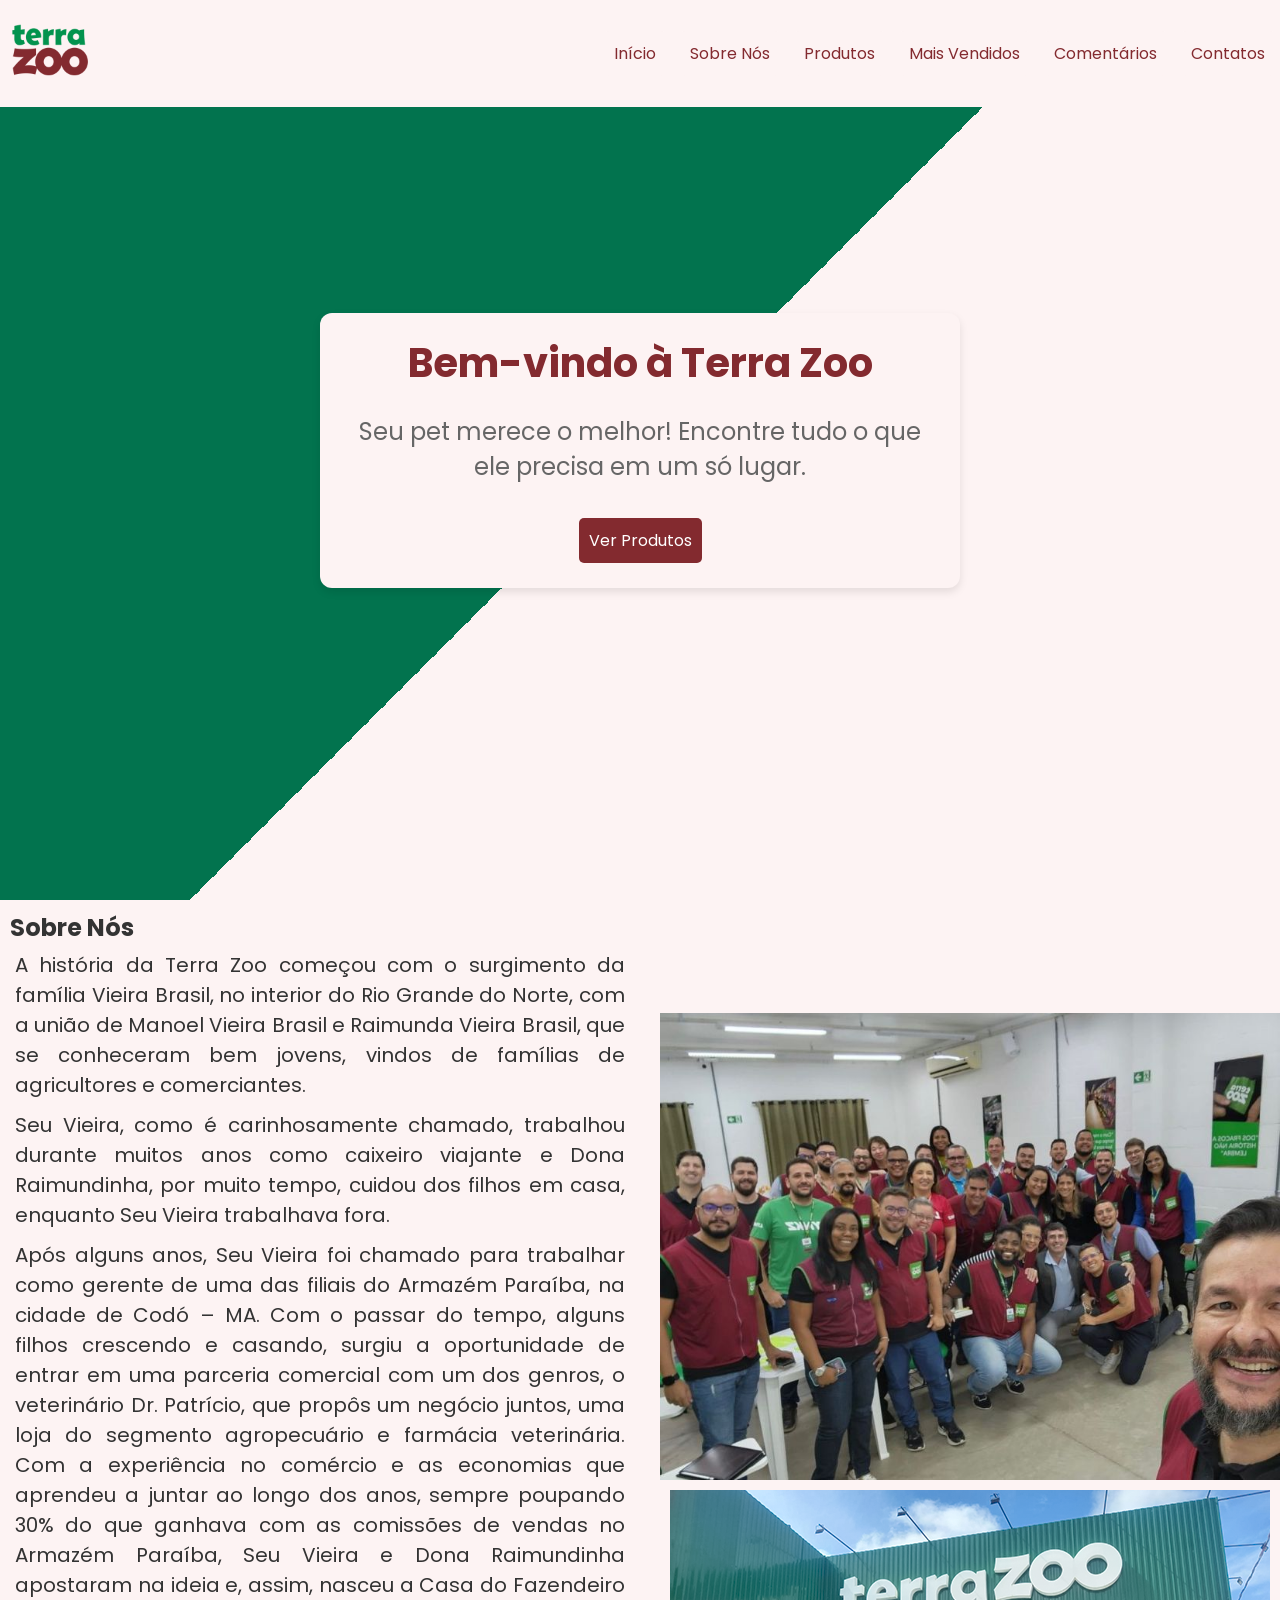
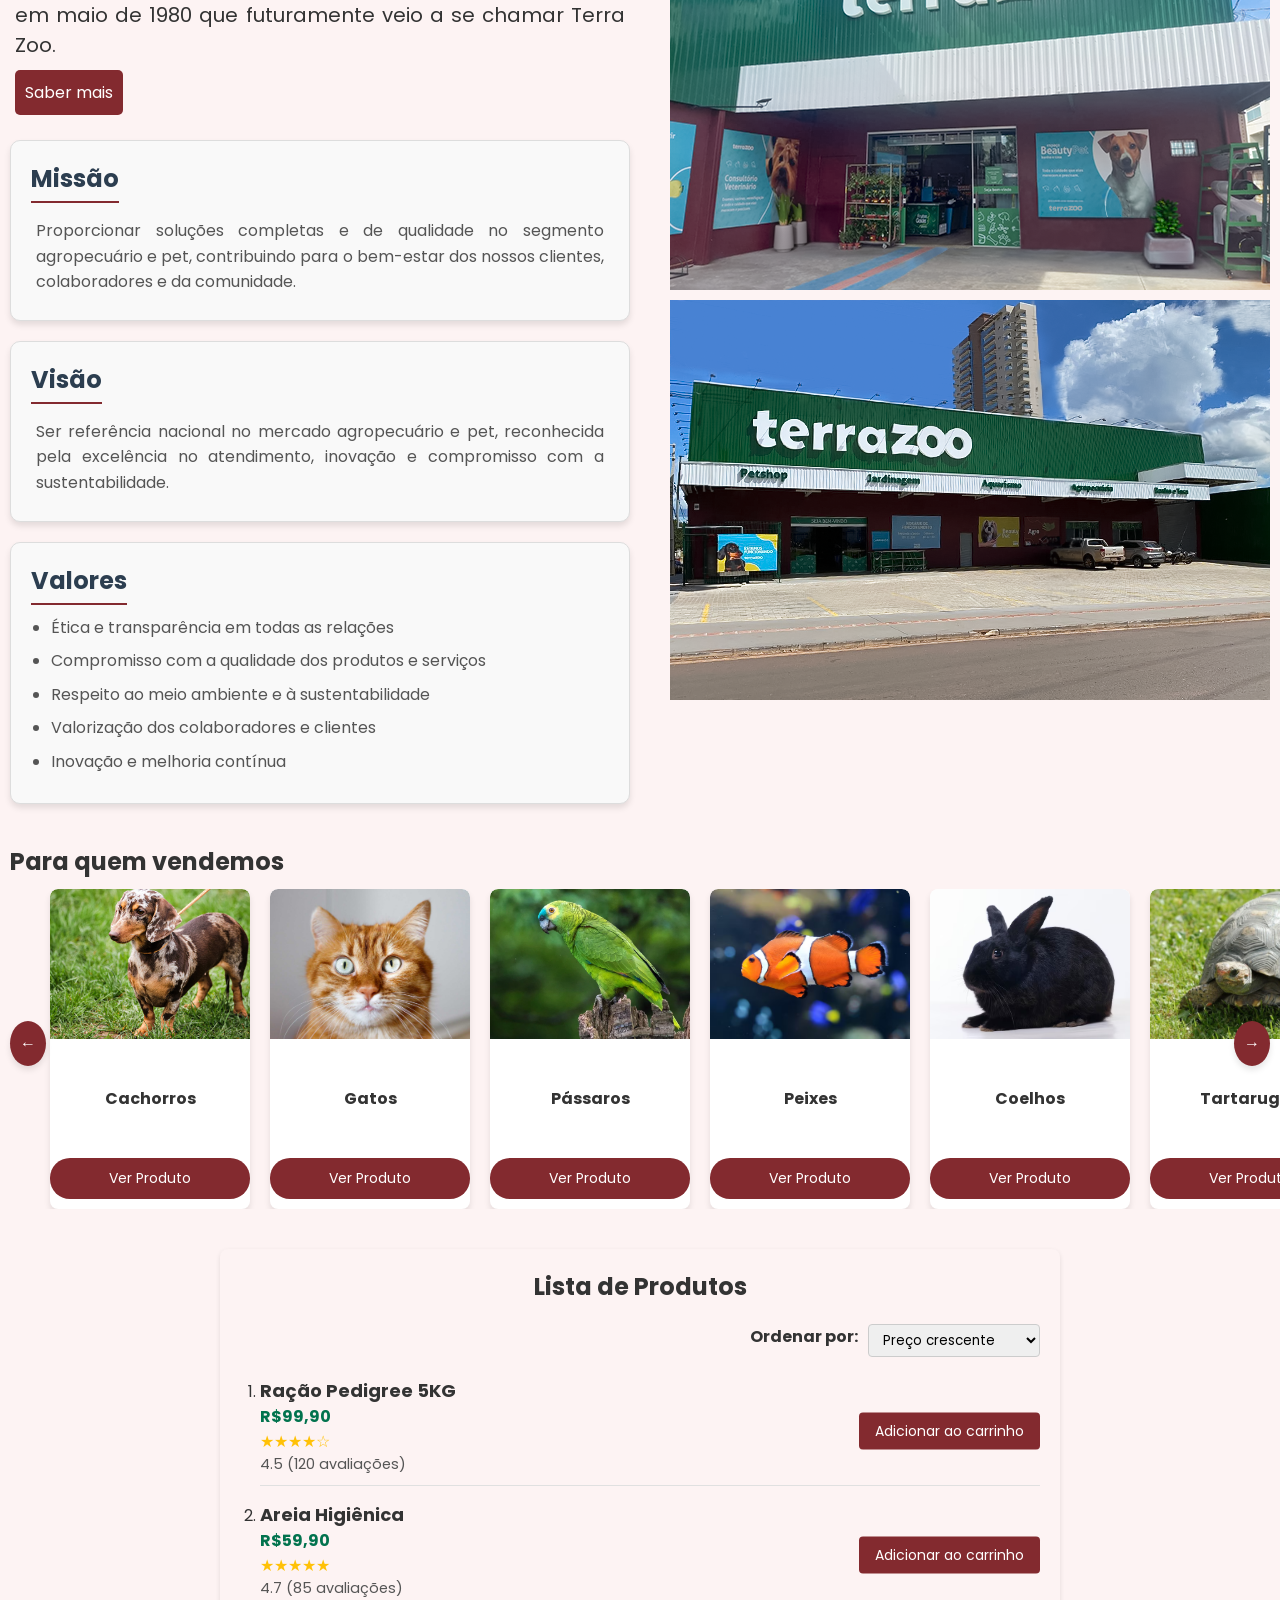
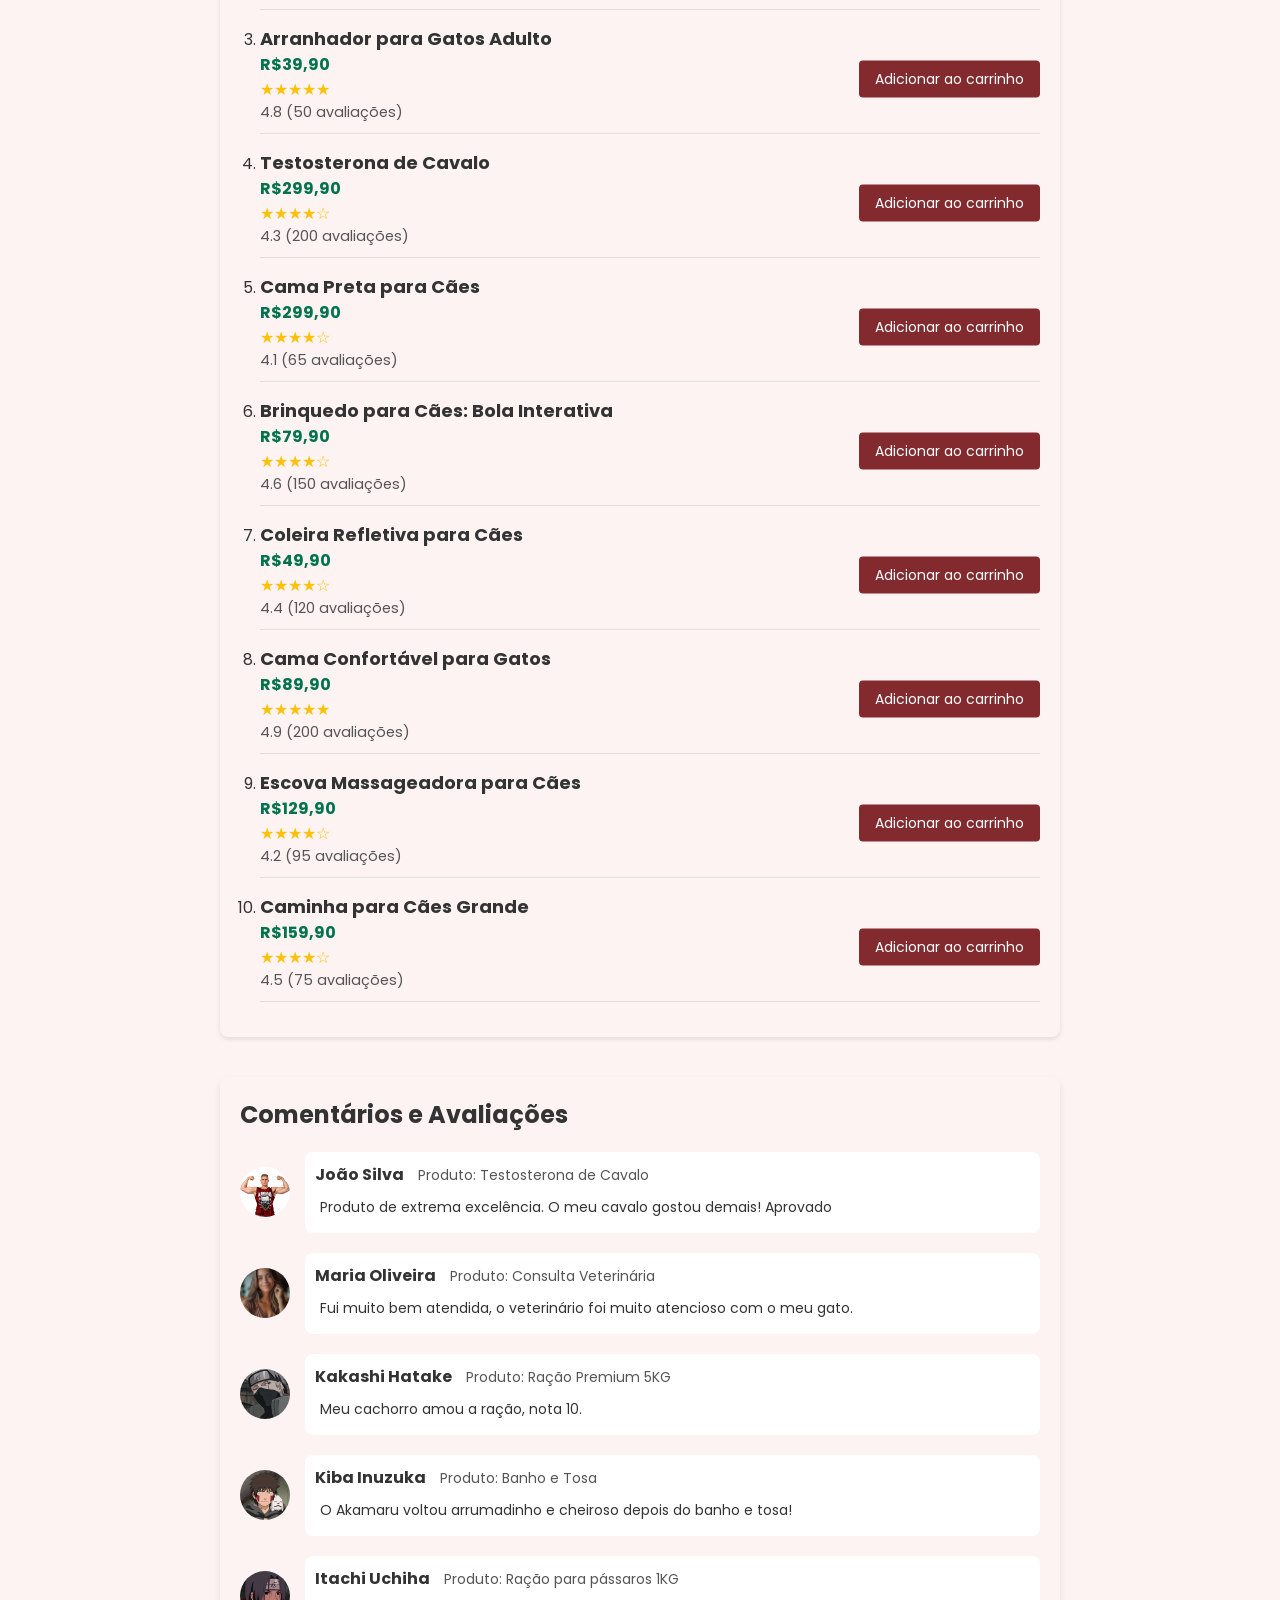
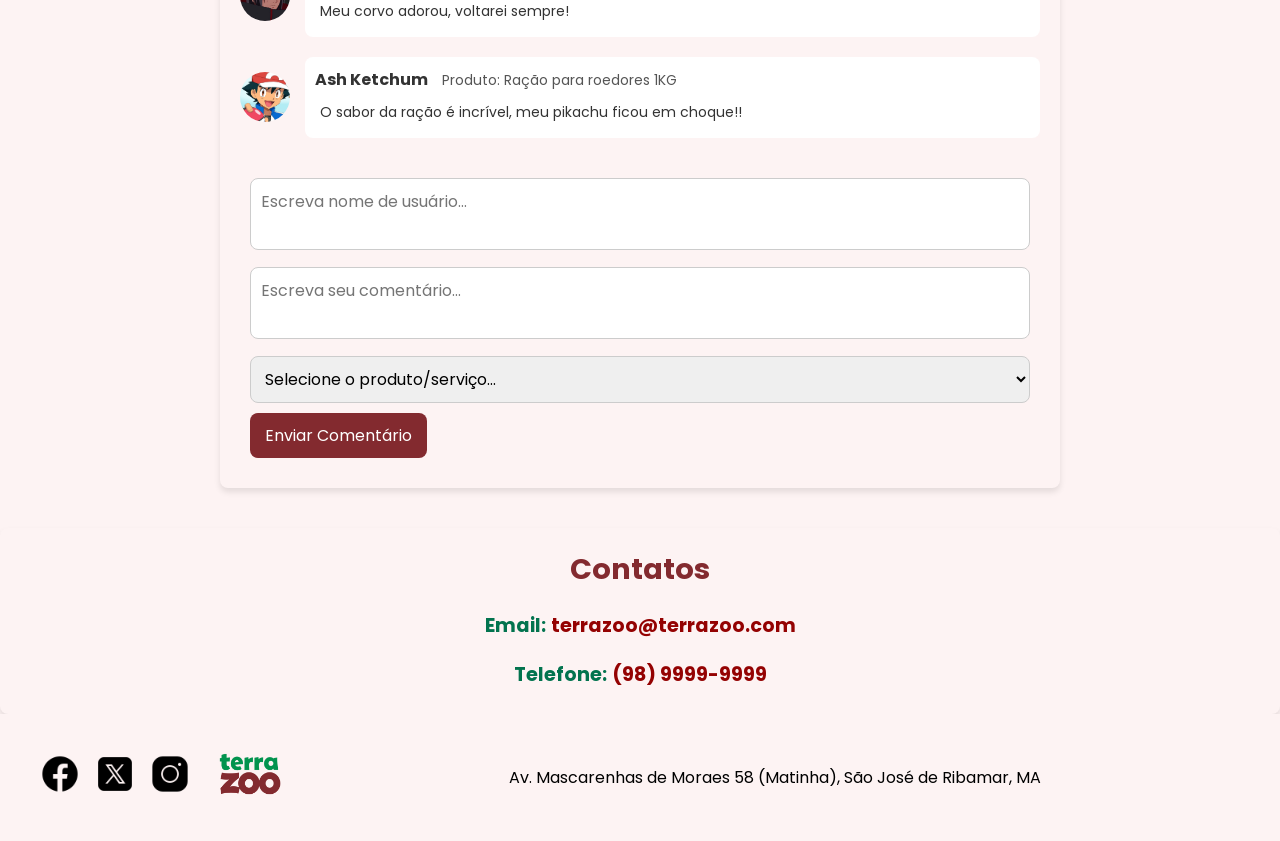
==== src/index.html @ da333943 "refact: requisito obrigatõrio - adicionando mais produtos a lista de produtos" ====
<!DOCTYPE html>
<html lang="pt-BR">
<head>
    <meta charset="UTF-8">
    <meta name="viewport" content="width=device-width, initial-scale=1.0">
    <title>Terra Zoo</title>
    <link href="https://fonts.googleapis.com/css2?family=Poppins:wght@400;600&display=swap" rel="stylesheet">
    <link rel="stylesheet" href="../assets/style.css">
</head>
<body>
    <header class="header">
        <div>
            <img src="../assets/logo.png" alt="Logomarca empresa - Terra Zoo">
        </div>
        <div>
            <nav>
                <button onclick="scrollToElement('presentation-section')" class="btn-header">Início</button>
                <button onclick="scrollToElement('sobre-section')" class="btn-header">Sobre Nós</button>
                <button onclick="scrollToElement('catalog-section')" class="btn-header">Produtos</button>
                <button onclick="scrollToElement('product-section')" class="btn-header">Mais Vendidos</button>
                <button onclick="scrollToElement('comments-section')" class="btn-header">Comentários</button>
                <button onclick="scrollToElement('contact-section')" class="btn-header">Contatos</button>
            </nav>
        </div>
    </header>
    <main>
        <section id="presentation-section" class="presentation-section">
            <div class="content">
                <h1>Bem-vindo à Terra Zoo</h1>
                <p>Seu pet merece o melhor! Encontre tudo o que ele precisa em um só lugar.</p>
                <button class="btn-padrao" onclick="scrollToElement('catalog-section')">Ver Produtos</button>
            </div>
        </section>
        <section id="sobre-section" class="sobre-nos">
          <div class="text-sobre-nos">
              <h2>Sobre Nós</h2>
              <p>
                  A história da Terra Zoo começou com o surgimento da família Vieira Brasil, no interior do Rio Grande do Norte, com a união de Manoel Vieira Brasil 
                  e Raimunda Vieira Brasil, que se conheceram bem jovens, vindos de famílias de agricultores e comerciantes.
              </p>
              <p>
                  Seu Vieira, como é carinhosamente chamado, trabalhou durante muitos anos como caixeiro viajante e Dona Raimundinha, por muito tempo, cuidou dos filhos em casa,
                  enquanto Seu Vieira trabalhava fora.
              </p>
              <p>
                  Após alguns anos, Seu Vieira foi chamado para trabalhar como gerente de uma das filiais do Armazém Paraíba, na cidade de Codó – MA. Com o passar do tempo, alguns
                  filhos crescendo e casando, surgiu a oportunidade de entrar em uma parceria comercial com um dos genros, o veterinário Dr. Patrício, que propôs um negócio juntos,
                  uma loja do segmento agropecuário e farmácia veterinária. Com a experiência no comércio e as economias que aprendeu a juntar ao longo dos anos, sempre poupando 30%
                  do que ganhava com as comissões de vendas no Armazém Paraíba, Seu Vieira e Dona Raimundinha apostaram na ideia e, assim, nasceu a Casa do
                  Fazendeiro em maio de 1980 que futuramente veio a se chamar Terra Zoo.
              </p>
              <a href="https://terrazoo.com.br/nossa-historia/" target="_blank">
                  <button class="btn-padrao">
                      Saber mais
                  </button>
              </a>
              <div class="missao-visao-valores">
                  <div class="box">
                      <h3>Missão</h3>
                      <p>
                          Proporcionar soluções completas e de qualidade no segmento agropecuário e pet, contribuindo para o bem-estar dos nossos clientes, colaboradores e da comunidade.
                      </p>
                  </div>
                  <div class="box">
                      <h3>Visão</h3>
                      <p>
                          Ser referência nacional no mercado agropecuário e pet, reconhecida pela excelência no atendimento, inovação e compromisso com a sustentabilidade.
                      </p>
                  </div>
                  <div class="box">
                      <h3>Valores</h3>
                      <ul>
                          <li>Ética e transparência em todas as relações</li>
                          <li>Compromisso com a qualidade dos produtos e serviços</li>
                          <li>Respeito ao meio ambiente e à sustentabilidade</li>
                          <li>Valorização dos colaboradores e clientes</li>
                          <li>Inovação e melhoria contínua</li>
                      </ul>
                  </div>
              </div>
          </div>
          <div class="sobre-nos-img">
              <img src="../assets/equipe.jpg" alt="Equipe de funcionários Terra Zoo">
              <img src="../assets/TerraZoo_Loja.png" alt="Loja Terra Zoo Vinhais">
              <img src="../assets/TerraZoo_Loja2.png" alt="Loja Terra Zoo São Francisco">
          </div>
      </section>
      
        
        <section id="catalog-section">
            <div class="catalog-container">
                <h2 class="text-produtos">Para quem vendemos</h2>
                <div class="catalog" id="catalog">
                  <div class="product">
                    <img src="../assets/Foto_Cachorro.jpg" alt="Cachorros">
                    <p class="product-name">Cachorros</p>
                    <button class="view-product-btn">Ver Produto</button>
                  </div>
                  <div class="product">
                    <img src="../assets/Foto_Gato.png" alt="Gatos">
                    <p class="product-name">Gatos</p>
                    <button class="view-product-btn">Ver Produto</button>
                  </div>
                  <div class="product">
                    <img src="../assets/Foto_Passaro.webp"alt="Pássaros">
                    <p class="product-name">Pássaros</p>
                    <button class="view-product-btn">Ver Produto</button>
                  </div>
                  <div class="product">
                    <img src="../assets/Foto_Peixe.avif" alt="Peixes">
                    <p class="product-name">Peixes</p>
                    <button class="view-product-btn">Ver Produto</button>
                  </div>
                  <div class="product">
                    <img src="../assets/Foto_Coelho.avif" alt="Coelhos">
                    <p class="product-name">Coelhos</p>
                    <button class="view-product-btn">Ver Produto</button>
                  </div>
                  <div class="product">
                    <img src="../assets/Foto_Tartaruga.jpg" alt="Tartarugas">
                    <p class="product-name">Tartarugas</p>
                    <button class="view-product-btn">Ver Produto</button>
                  </div>
                  <div class="product">
                    <img src="../assets/Foto_Cavalo.jpg" alt="Equinos">
                    <p class="product-name">Equinos</p>
                    <button class="view-product-btn">Ver Produto</button>
                  </div>
                  <div class="product">
                    <img src="../assets/Foto_Hamster.jpg" alt="Roedores">
                    <p class="product-name">Roedores</p>
                    <button class="view-product-btn">Ver Produto</button>
                  </div>
                  <div class="product">
                    <img src="../assets/Foto_Gado.jpg" alt="Bovinos">
                    <p class="product-name">Bovinos</p>
                    <button class="view-product-btn">Ver Produto</button>
                  </div>
                  <div class="product">
                    <img src="../assets/Foto_Ovinos.jpg" alt="Ovinos">
                    <p class="product-name">Ovinos</p>
                    <button class="view-product-btn">Ver Produto</button>
                  </div>
                </div>
                <div class="navigation">
                  <button class="nav-button nav-left" id="prev">&#8592;</button>
                  <button class="nav-button nav-right" id="next">&#8594;</button>
                </div>
              </div>
        </section>

        <section id="product-section">
          <div class="product-list">
            <h1>Lista de Produtos</h1>
            
            <div class="sort-container">
              <label for="sort-options">Ordenar por:</label>
              <select id="sort-options">
                <option value="mais-caros">Preço crescente</option>
                <option value="mais-baratos">Preço decrescente</option>
                <option value="melhor-avaliados">Melhor avaliados</option>
              </select>
            </div>
      
            <ol id="product-list">
              <li class="product-item" data-price="99.00" data-rating="4.5">
                <div class="product-info">
                  <div class="product-title">Ração Pedigree 5KG</div>
                  <div class="product-price">R$99,90</div>
                  <div class="stars">★★★★☆</div>
                  <div class="rating">4.5 (120 avaliações)</div>
                </div>
                <button class="add-to-cart">Adicionar ao carrinho</button>
              </li>
              
              <li class="product-item" data-price="59.00" data-rating="4.7">
                <div class="product-info">
                  <div class="product-title">Areia Higiênica</div>
                  <div class="product-price">R$59,90</div>
                  <div class="stars">★★★★★</div>
                  <div class="rating">4.7 (85 avaliações)</div>
                </div>
                <button class="add-to-cart">Adicionar ao carrinho</button>
              </li>
              
              <li class="product-item" data-price="39.00" data-rating="4.8">
                <div class="product-info">
                  <div class="product-title">Arranhador para Gatos Adulto</div>
                  <div class="product-price">R$39,90</div>
                  <div class="stars">★★★★★</div>
                  <div class="rating">4.8 (50 avaliações)</div>
                </div>
                <button class="add-to-cart">Adicionar ao carrinho</button>
              </li>
              
              <li class="product-item" data-price="299.90" data-rating="4.3">
                <div class="product-info">
                  <div class="product-title">Testosterona de Cavalo</div>
                  <div class="product-price">R$299,90</div>
                  <div class="stars">★★★★☆</div>
                  <div class="rating">4.3 (200 avaliações)</div>
                </div>
                <button class="add-to-cart">Adicionar ao carrinho</button>
              </li>
              
              <li class="product-item" data-price="299.90" data-rating="4.1">
                <div class="product-info">
                  <div class="product-title">Cama Preta para Cães</div>
                  <div class="product-price">R$299,90</div>
                  <div class="stars">★★★★☆</div>
                  <div class="rating">4.1 (65 avaliações)</div>
                </div>
                <button class="add-to-cart">Adicionar ao carrinho</button>
              </li>
              
              <li class="product-item" data-price="79.90" data-rating="4.6">
                <div class="product-info">
                  <div class="product-title">Brinquedo para Cães: Bola Interativa</div>
                  <div class="product-price">R$79,90</div>
                  <div class="stars">★★★★☆</div>
                  <div class="rating">4.6 (150 avaliações)</div>
                </div>
                <button class="add-to-cart">Adicionar ao carrinho</button>
              </li>
              
              <li class="product-item" data-price="49.90" data-rating="4.4">
                <div class="product-info">
                  <div class="product-title">Coleira Refletiva para Cães</div>
                  <div class="product-price">R$49,90</div>
                  <div class="stars">★★★★☆</div>
                  <div class="rating">4.4 (120 avaliações)</div>
                </div>
                <button class="add-to-cart">Adicionar ao carrinho</button>
              </li>
              
              <li class="product-item" data-price="89.90" data-rating="4.9">
                <div class="product-info">
                  <div class="product-title">Cama Confortável para Gatos</div>
                  <div class="product-price">R$89,90</div>
                  <div class="stars">★★★★★</div>
                  <div class="rating">4.9 (200 avaliações)</div>
                </div>
                <button class="add-to-cart">Adicionar ao carrinho</button>
              </li>
              
              <li class="product-item" data-price="129.90" data-rating="4.2">
                <div class="product-info">
                  <div class="product-title">Escova Massageadora para Cães</div>
                  <div class="product-price">R$129,90</div>
                  <div class="stars">★★★★☆</div>
                  <div class="rating">4.2 (95 avaliações)</div>
                </div>
                <button class="add-to-cart">Adicionar ao carrinho</button>
              </li>
              
              <li class="product-item" data-price="159.90" data-rating="4.5">
                <div class="product-info">
                  <div class="product-title">Caminha para Cães Grande</div>
                  <div class="product-price">R$159,90</div>
                  <div class="stars">★★★★☆</div>
                  <div class="rating">4.5 (75 avaliações)</div>
                </div>
                <button class="add-to-cart">Adicionar ao carrinho</button>
              </li>              
            </ol>
          </div>
        </section>

        <section id="comments-section" class="comments-section">
            <h2>Comentários e Avaliações</h2>
        
            <!-- Comentários Existentes -->
            <div id="comments-container">
              <div class="comment">
                <img src="../assets/Foto_Maromba.webp" alt="Usuário">
                <div class="comment-details">
                  <h4>João Silva</h4>
                  <span>Produto: Testosterona de Cavalo</span>
                  <p>Produto de extrema excelência. O meu cavalo gostou demais! Aprovado</p>
                </div>
              </div>
        
              <div class="comment">
                <img src="../assets/Foto_Mulher.avif" alt="Usuário">
                <div class="comment-details">
                  <h4>Maria Oliveira</h4>
                  <span>Produto: Consulta Veterinária</span>
                  <p>Fui muito bem atendida, o veterinário foi muito atencioso com o meu gato.</p>
                </div>
              </div>

              <div class="comment">
                <img src="../assets/Foto_Kakashi.jpg" alt="Usuário">
                <div class="comment-details">
                  <h4>Kakashi Hatake</h4>
                  <span>Produto: Ração Premium 5KG</span>
                  <p>Meu cachorro amou a ração, nota 10.</p>
                </div>
              </div>

              <div class="comment">
                <img src="../assets/Foto_Kiba.jpg" alt="Usuário">
                <div class="comment-details">
                  <h4>Kiba Inuzuka</h4>
                  <span>Produto: Banho e Tosa</span>
                  <p>O Akamaru voltou arrumadinho e cheiroso depois do banho e tosa!</p>
                </div>
              </div>

              <div class="comment">
                <img src="../assets/Foto_Itachi.jpg" alt="Usuário">
                <div class="comment-details">
                  <h4>Itachi Uchiha</h4>
                  <span>Produto: Ração para pássaros 1KG</span>
                  <p>Meu corvo adorou, voltarei sempre!</p>
                </div>
              </div>

              <div class="comment">
                <img src="../assets/Foto_Ash.jpg" alt="Usuário">
                <div class="comment-details">
                  <h4>Ash Ketchum</h4>
                  <span>Produto: Ração para roedores 1KG</span>
                  <p>O sabor da ração é incrível, meu pikachu ficou em choque!!</p>
                </div>
              </div>
            </div>
        
            <!-- Formulário para Novo Comentário -->
            <form class="comment-form" id="comment-form">
              <textarea id="comment-name" placeholder="Escreva nome de usuário..." required></textarea>
              <textarea id="comment-text" placeholder="Escreva seu comentário..." required></textarea>
              <select id="product-select" required>
                <option value="" disabled selected>Selecione o produto/serviço...</option>
                <option value="Banho e Tosa">Banho e Tosa</option>
                <option value="Consulta Veterinária">Consulta Veterinária</option>
                <option value="Vacinação">Vacinação</option>
                <option value="Testosterona"> Testosterona</option>
                <option value="Ração">Ração Pedigree</option>
              </select>
              <button type="submit">Enviar Comentário</button>
            </form>
          </section>

          <section id="contact-section" class="contact-section">
            <h2>Contatos</h2>
            <div class="contact-details">
              <p><strong>Email:</strong> <a href="mailto:terrazoo@terrazoo.com">terrazoo@terrazoo.com</a></p>
              <p><strong>Telefone:</strong> <a href="tel:+5509899999999">(98) 9999-9999</a></p>
            </div>
          </section>
          
        <footer>
            <div class="footer-content">
                <div class="social-icons">
                    <a href="https://facebook.com" target="_blank" aria-label="Facebook">
                        <img src="../assets/logo_facebook.png" alt="Facebook">
                    </a>
                    <a href="https://twitter.com" target="_blank" aria-label="Twitter">
                        <img src="../assets/logo_x.png" alt="Twitter">
                    </a>
                    <a href="https://instagram.com" target="_blank" aria-label="Instagram">
                        <img src="../assets/logo_Insta.png" alt="Instagram">
                    </a>
                </div>
        
                <div class="footer-logo">
                    <img src="../assets/logo.png" alt="Terra Zoo Logo">
                </div>
        
                <address class="footer-address">
                    Av. Mascarenhas de Moraes 58 (Matinha), São José de Ribamar, MA
                </address>
            </div>
        </footer>
        <script src="../scripts/script.js"></script>
    </main>

</body>
</html>
---- assets/style.css ----
*{
    padding: 0;
    margin: 0;
    font-family: 'Poppins', sans-serif;
}

:root{
    --primary-color: #832A2F;
    --secondary-color: #02734E;
    --background-color: #FDF3F3;
    --text-color: #FFFFFF;
    --accent-color: #940202;
}

main{
  background-color: var(--background-color);
}

.header{
    display: flex;
    position: fixed;
    width: 100%;
    flex-direction: row;
    text-align: center;
    align-items: center;
    justify-content: space-between;
    background-color: var(--background-color);
    z-index: 1000;
}

header img{
    width: 100px;
    height: auto;
}

.btn-padrao{
    border: none;
    padding: 10px;
    margin: 5px;
    border-radius: 5px;
    font-size: 16px;
    cursor: pointer;
    color: var(--text-color);
    background-color: var(--primary-color);
}

.btn-padrao:hover{
  background-color: var(--secondary-color);
  color: #fff;
  border: none;
  cursor: pointer;
  transition: background-color 0.3s ease;
}

.btn-header {
    border: none;
    padding: 10px;
    margin: 5px;
    border-radius: 5px;
    font-size: 16px;
    cursor: pointer;
    color: var(--primary-color);
    background-color: var(--background-color);
    position: relative; /* Necessário para posicionar o pseudo-elemento */
}

.btn-header:hover::after {
    content: "";
    position: absolute;
    left: 0;
    bottom: 0;
    width: 100%;
    height: 2px;
    background-color: var(--primary-color);
    animation: slideIn 0.3s ease-out;
}

@keyframes slideIn {
    from {
        width: 0;
    }
    to {
        width: 100%;
    }
}


.presentation-section {
    display: flex;
    align-items: center;
    justify-content: center;
    height: 100vh;
    background: linear-gradient(135deg, var(--secondary-color) 50%, var(--background-color) 50%);
    color: #333;
}

.content {
    max-width: 600px;
    text-align: center;
    padding: 20px;
    background-color: var(--background-color);
    border-radius: 12px;
    box-shadow: 0 4px 8px rgba(0, 0, 0, 0.1);
}

.content h1 {
    font-size: 2.5rem;
    margin-bottom: 1rem;
    color: var(--primary-color);
}

.content p {
    font-size: 1.5rem;
    margin-bottom: 1.5rem;
    color: #666;
}

.content a {
    display: inline-block;
    padding: 10px 20px;
    font-size: 1rem;
    text-decoration: none;
    color: #fff;
    background-color: var(--secondary-color);
    border-radius: 8px;
    transition: background-color 0.3s;
}

.sobre-nos{
    display: flex;
    flex-direction: row;
    justify-content: center;
    align-items: center;
    text-align: justify;
    gap: 20px;
    background-color: var(--background-color);

}

.missao-visao-valores {
  display: flex;
  flex-direction: column;
  gap: 20px;
  margin-top: 20px;
}

.missao-visao-valores .box {
  background-color: #f9f9f9;
  border: 1px solid #ddd; 
  border-radius: 10px;      
  padding: 20px;
  box-shadow: 0 4px 6px rgba(0, 0, 0, 0.1);
}

.missao-visao-valores .box h3 {
  color: #2c3e50;
  font-size: 1.5em;
  margin-bottom: 10px;
  border-bottom: 2px solid var(--primary-color);
  display: inline-block;
  padding-bottom: 5px;
}

.missao-visao-valores .box p,
.missao-visao-valores .box ul {
  color: #555;
  font-size: 1em;
  line-height: 1.6;
}

.missao-visao-valores .box ul {
  list-style-type: disc;
  padding-left: 20px;
}

.missao-visao-valores .box ul li {
  margin-bottom: 8px;
}

.missao-visao-valores .box:hover {
  transform: scale(1.02);
  transition: 0.3s ease-in-out;
  border-color: var(--primary-color);
}


.sobre-nos-img {
  display: flex;
  flex-direction: column; 
  align-items: center;    
  justify-content: center;
  gap: 10px;              
  height: auto;           
  width: 50%;             
}

.sobre-nos-img img {
  max-width: 100%; 
  height: auto;    
}


.text-sobre-nos{
    width: 50%;
    padding: 10px;
}

section p{
    font-size: 20px;
    padding: 5px;
}




/* Produtos animais */

  .catalog-container {
    position: relative;
    width: 100%;
    overflow: hidden;
    background-color: var(--background-color);
    padding: 20px 0;
  }
  .text-produtos{
    padding: 10px;
  }
  .catalog {
    display: flex;
    gap: 20px;
    overflow-x: scroll;
    scroll-behavior: smooth;
    padding: 0 50px;
  }
  .catalog::-webkit-scrollbar {
    display: none;
  }
  .product {
    flex: 0 0 200px;
    height: 320px;
    background-color: #fff;
    border-radius: 8px;
    box-shadow: 0 4px 6px rgba(0, 0, 0, 0.1);
    text-align: center;
    display: flex;
    flex-direction: column;
    justify-content: space-between;
    overflow: hidden;
  }
  .product img {
    width: 100%;
    height: 150px;
    object-fit: cover;
    border-radius: 8px 8px 0 0;
  }
  .product-name {
    font-size: 16px;
    font-weight: bold;
    margin: 10px 0;
    text-align: center;
  }
  .view-product-btn {
    background-color: var(--primary-color);
    color: #fff;
    border: none;
    padding: 10px 15px;
    font-size: 14px;
    border-radius: 20px;
    cursor: pointer;
    transition: background-color 0.3s ease;
    margin-bottom: 10px;
  }
  .view-product-btn:hover {
    background-color: var(--secondary-color);
  }
  .navigation {
    position: absolute;
    top: 50%;
    transform: translateY(-50%);
    display: flex;
    justify-content: space-between;
    width: 100%;
  }
  .nav-button {
    background-color: var(--primary-color);
    border: none;
    color: #fff;
    padding: 10px;
    cursor: pointer;
    font-size: 16px;
    border-radius: 50%;
    box-shadow: 0 4px 6px rgba(0, 0, 0, 0.1);
    transition: background-color 0.3s ease;
  }
  .nav-button:hover {
    background-color: var(--secondary-color);
  }
  .nav-left {
    position: absolute;
    left: 10px;
  }
  .nav-right {
    position: absolute;
    right: 10px;
  }


   /*Lista ordenada*/
   body {
    font-family: Arial, sans-serif;
    margin: 0;
    padding: 0;
    background-color: var(--background-color);
    color: #333;
  }
  
  .product-list {
    
    max-width: 800px;
    margin: 20px auto;
    padding: 20px;
    background: var(--background-color);
    box-shadow: 0 2px 5px rgba(0, 0, 0, 0.1);
    border-radius: 8px;
  }
  
  h1 {
    text-align: center;
    margin-bottom: 20px;
  }
  
  ol {
    padding-left: 20px;
  }
  
  .product-item {
    position: relative;
    margin-bottom: 15px;
    border-bottom: 1px solid #e0e0e0;
    padding-bottom: 10px;
  }
  
  .product-info {
    margin-right: 120px;
    max-width: 70%;
  }
  
  .product-title {
    font-size: 18px;
    font-weight: bold;
  }
  .product-price {
    font-weight: bold;
    color: var(--secondary-color);
  }
  
  .stars {
    color: #ffc107;
  }
  
  .rating {
    font-size: 0.9em;
    color: #555;
  }

  .add-to-cart {
    position: absolute;
    top: 50%; 
    right: 0; 
    transform: translateY(-50%); 
    background-color: var(--primary-color);
    color: #fff;
    border: none;
    padding: 8px 16px;
    font-size: 14px;
    border-radius: 4px;
    cursor: pointer;
    transition: background-color 0.3s;
  }
  
  .add-to-cart:hover {
    background-color:var(--secondary-color); /* Cor mais escura ao passar o mouse */
  }
  

  .sort-container {
    display: flex;
    justify-content: flex-end;
    margin-bottom: 20px;
  }
  
  .sort-container label {
    margin-right: 10px;
    font-weight: bold;
  }
  
  select {
    padding: 5px 10px;
    border: 1px solid #ccc;
    border-radius: 4px;
  }
  


/*Comentarios*/

  .comments-section {
    width: 90%;
    max-width: 800px;
    margin: 40px auto;
    padding: 20px;
    border-radius: 8px;
    box-shadow: 0 4px 6px rgba(0, 0, 0, 0.1);
  }

  .comments-section h2 {
    font-size: 24px;
    margin-bottom: 20px;
  }

  .comment {
    display: flex;
    align-items: center;
    margin-bottom: 20px;
  }

  .comment img {
    width: 50px;
    height: 50px;
    border-radius: 50%;
    object-fit: cover; 
    margin-right: 15px;
  }

  .comment-details {
    background-color: white;
    border-radius: 8px;
    padding: 10px;
    flex: 1; 
  }

  .comment-details h4 {
    margin: 0;
    font-size: 16px;
    font-weight: bold;
    display: inline; 
    margin-right: 10px;
  }

  .comment-details span {
    font-size: 14px;
    color: #555;
    margin-right: 5px;
  }

  .comment-details p {
    margin: 5px 0 0;
    font-size: 14px;
    color: #333;
  }

  /* Formulário de Comentário */
  .comment-form {
    margin-top: 30px;
    padding: 10px;
  }

  .comment-form textarea,
  .comment-form select {
    width: 100%; 
    padding: 10px;
    font-size: 16px;
    border-radius: 8px;
    border: 1px solid #ccc;
    margin-bottom: 10px;
    resize: none;
    box-sizing: border-box; 
  }

  .comment-form button {
    background-color: var(--primary-color);
    color: white;
    border: none;
    padding: 10px 15px;
    font-size: 16px;
    border-radius: 8px;
    cursor: pointer;
    transition: background-color 0.3s ease;
  }

  .comment-form button:hover {
    background-color: var(--secondary-color);
  }
  .contact-section {
    background-color: var(--background-color);
    padding: 20px;
    border-radius: 8px;
    box-shadow: 0 4px 6px rgba(0, 0, 0, 0.1);
}

.contact-section h2 {
    color: var(--primary-color);
    font-size: 1.8rem;
    margin-bottom: 15px;
    text-align: center;
}

.contact-details {
    display: flex;
    flex-direction: column;
    gap: 10px;
    align-items: center;
}

.contact-details p {
    margin: 0;
    font-size: 1.2rem;
    color: var(--secondary-color);
}

.contact-details a {
    color: var(--accent-color);
    text-decoration: none;
    font-weight: bold;
    transition: color 0.3s ease;
}

.contact-details a:hover {
    color: var(--primary-color);
    text-decoration: underline;
}


/* Footer */
footer {
    width: 100%;
    background-color: var(--background-color);
    color: var(--text-color);
    padding: 20px 0;
}

.footer-content {
    max-width: 1200px;
    margin: 0 auto;
    display: flex;
    flex-wrap: wrap;
    justify-content: space-between;
    align-items: center;
    gap: 20px;
}

.social-icons {
    display: flex;
    gap: 15px;
}

.social-icons img {
    width: 40px;
    transition: transform 0.3s, filter 0.3s;
}

.social-icons img:hover {
    transform: scale(1.1);
    filter: brightness(1.2);
}

.footer-logo img {
    width: 80px;
}

.footer-address {
    color: black;
    font-size: 16px;
    text-align: center;
    flex: 1;
    font-style: normal;
}
@media (max-width: 768px) {
    .footer-content {
        flex-direction: column;
        text-align: center;
    }

    .social-icons {
        justify-content: center;
    }

    .footer-address {
        font-size: 14px;
        margin-top: 10px;
    }
}
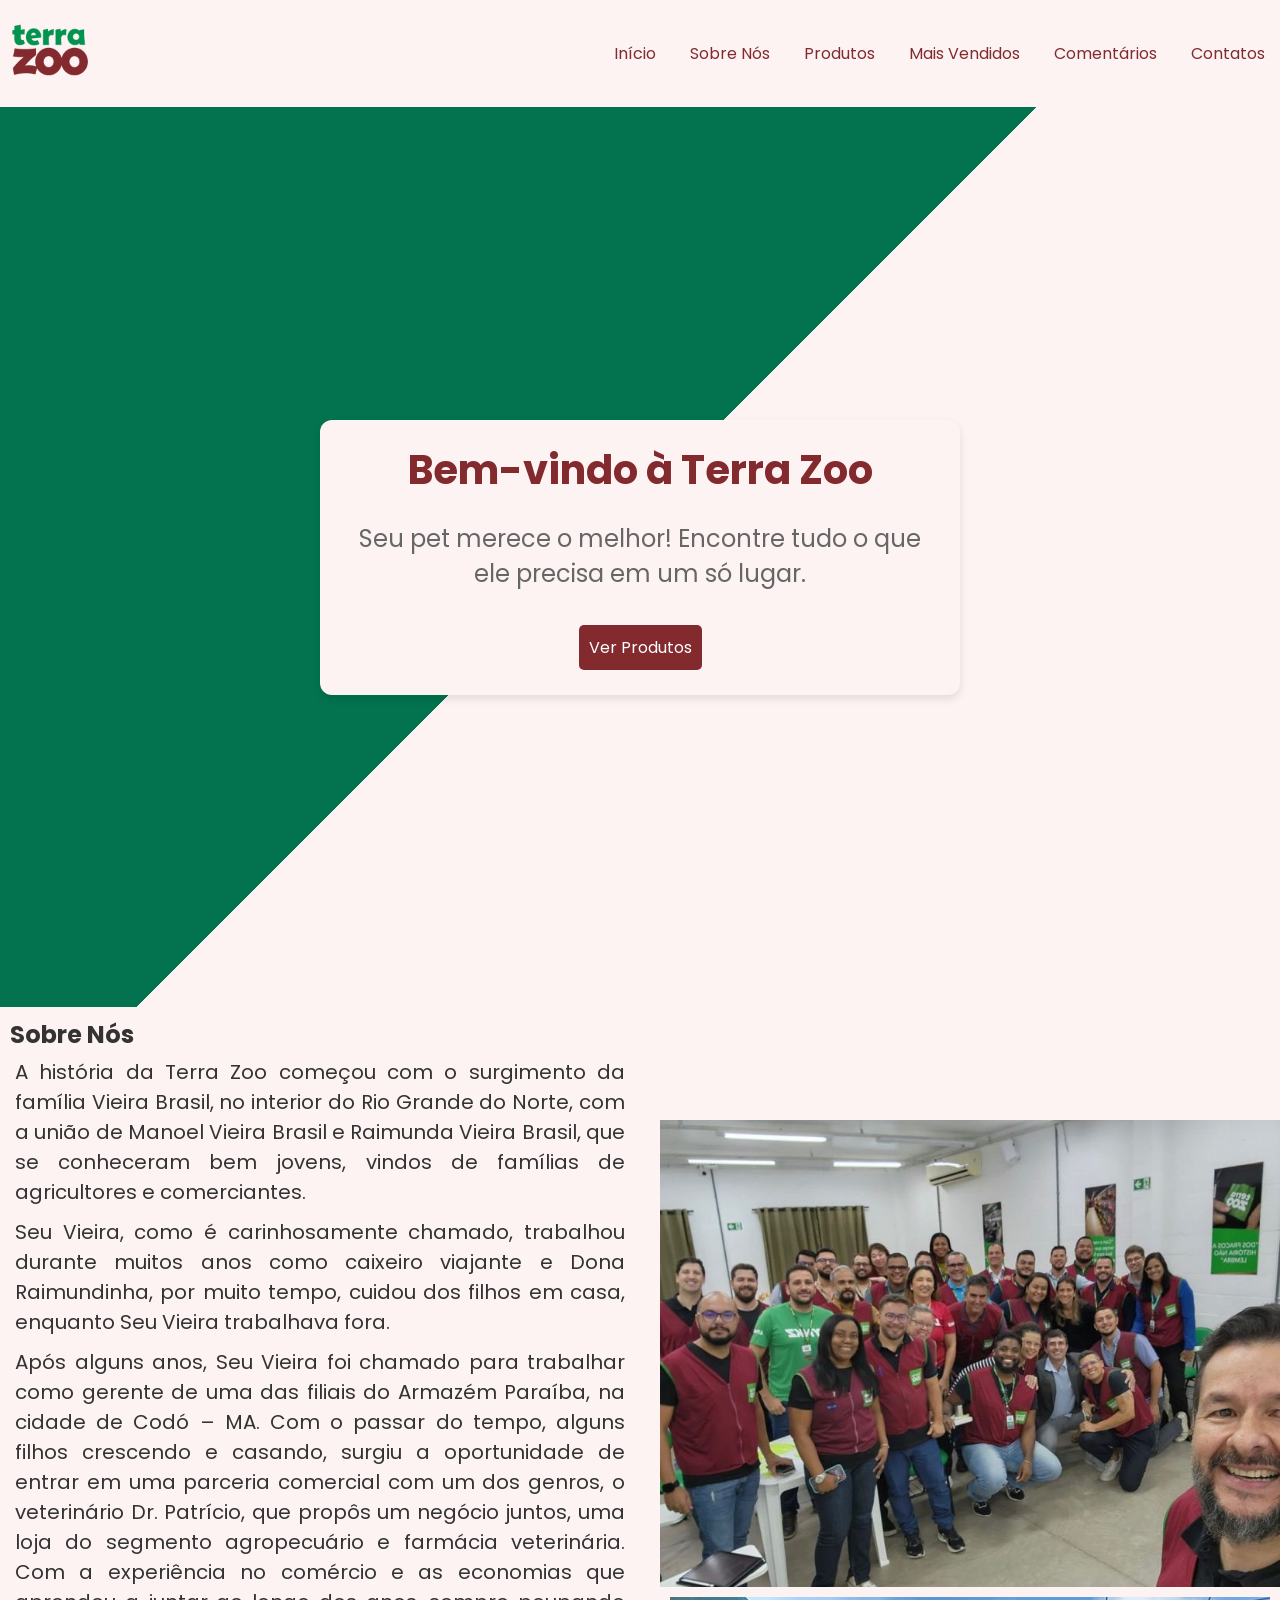
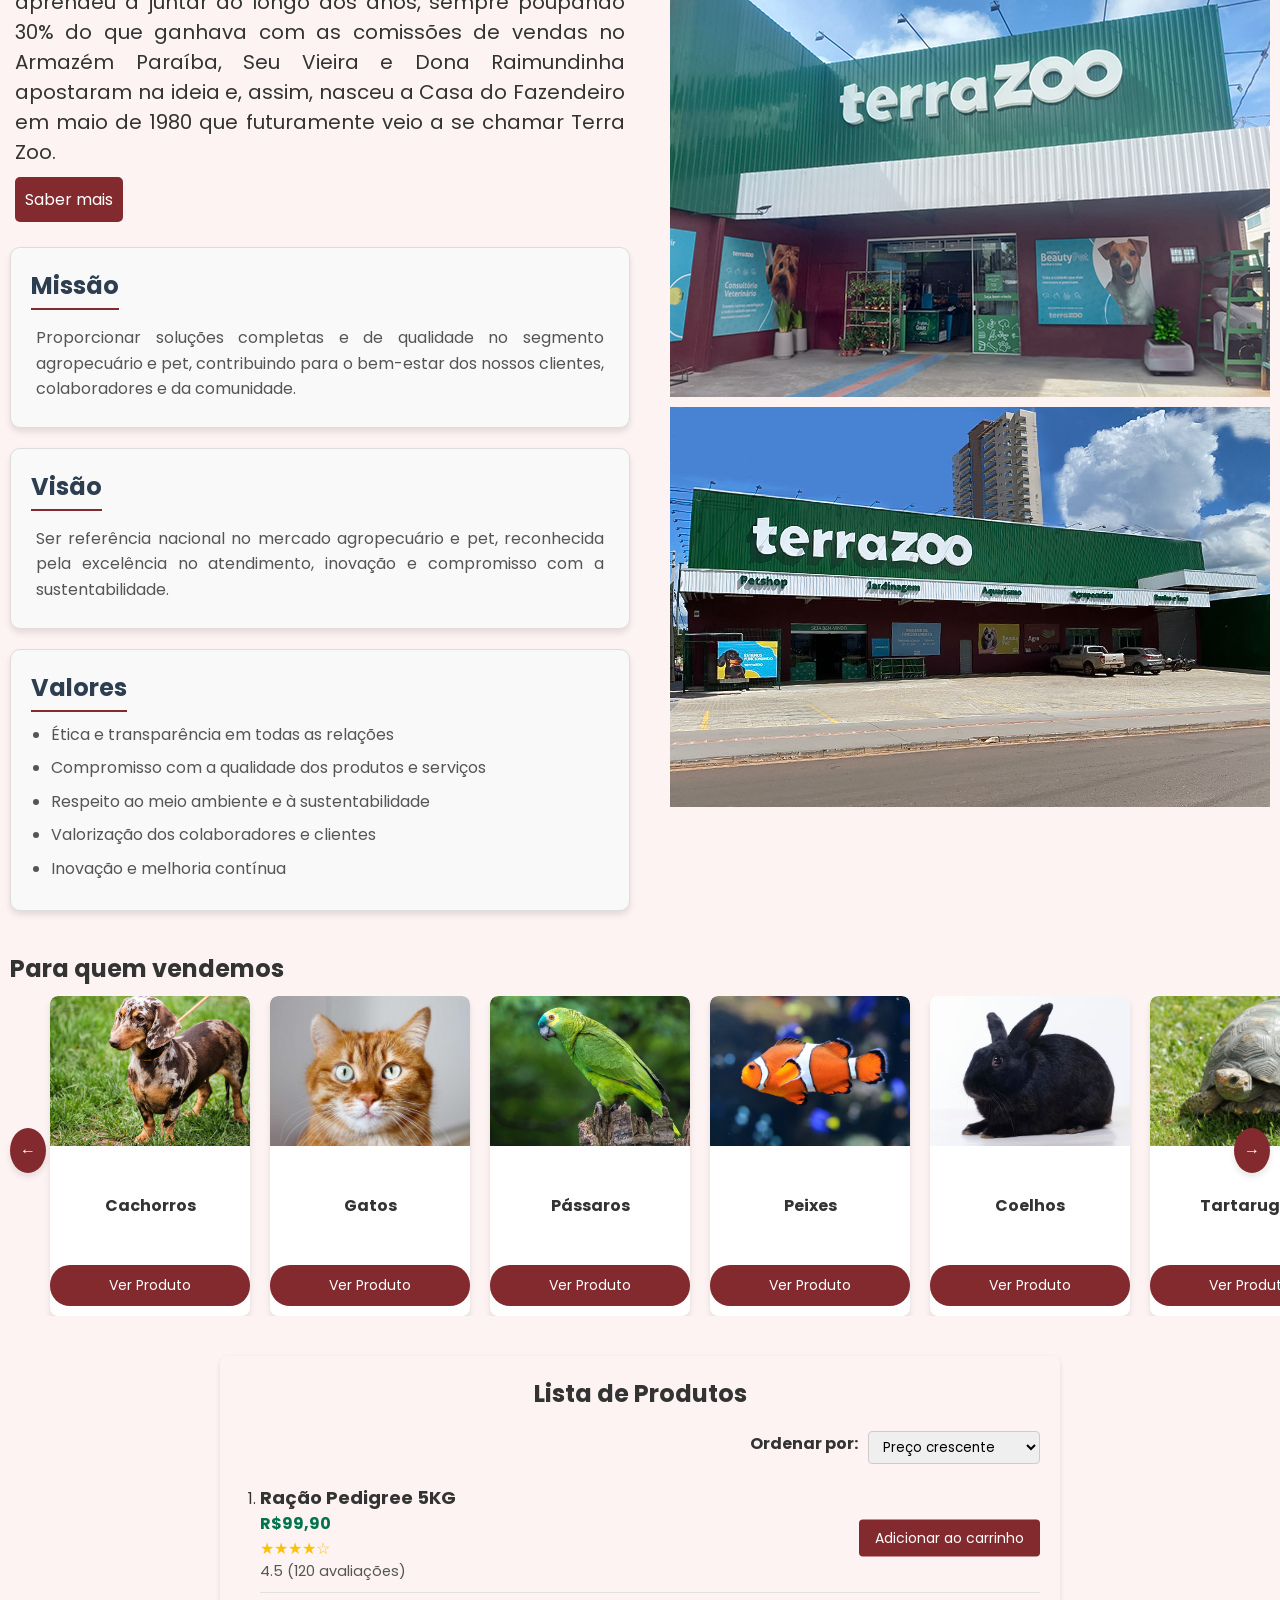
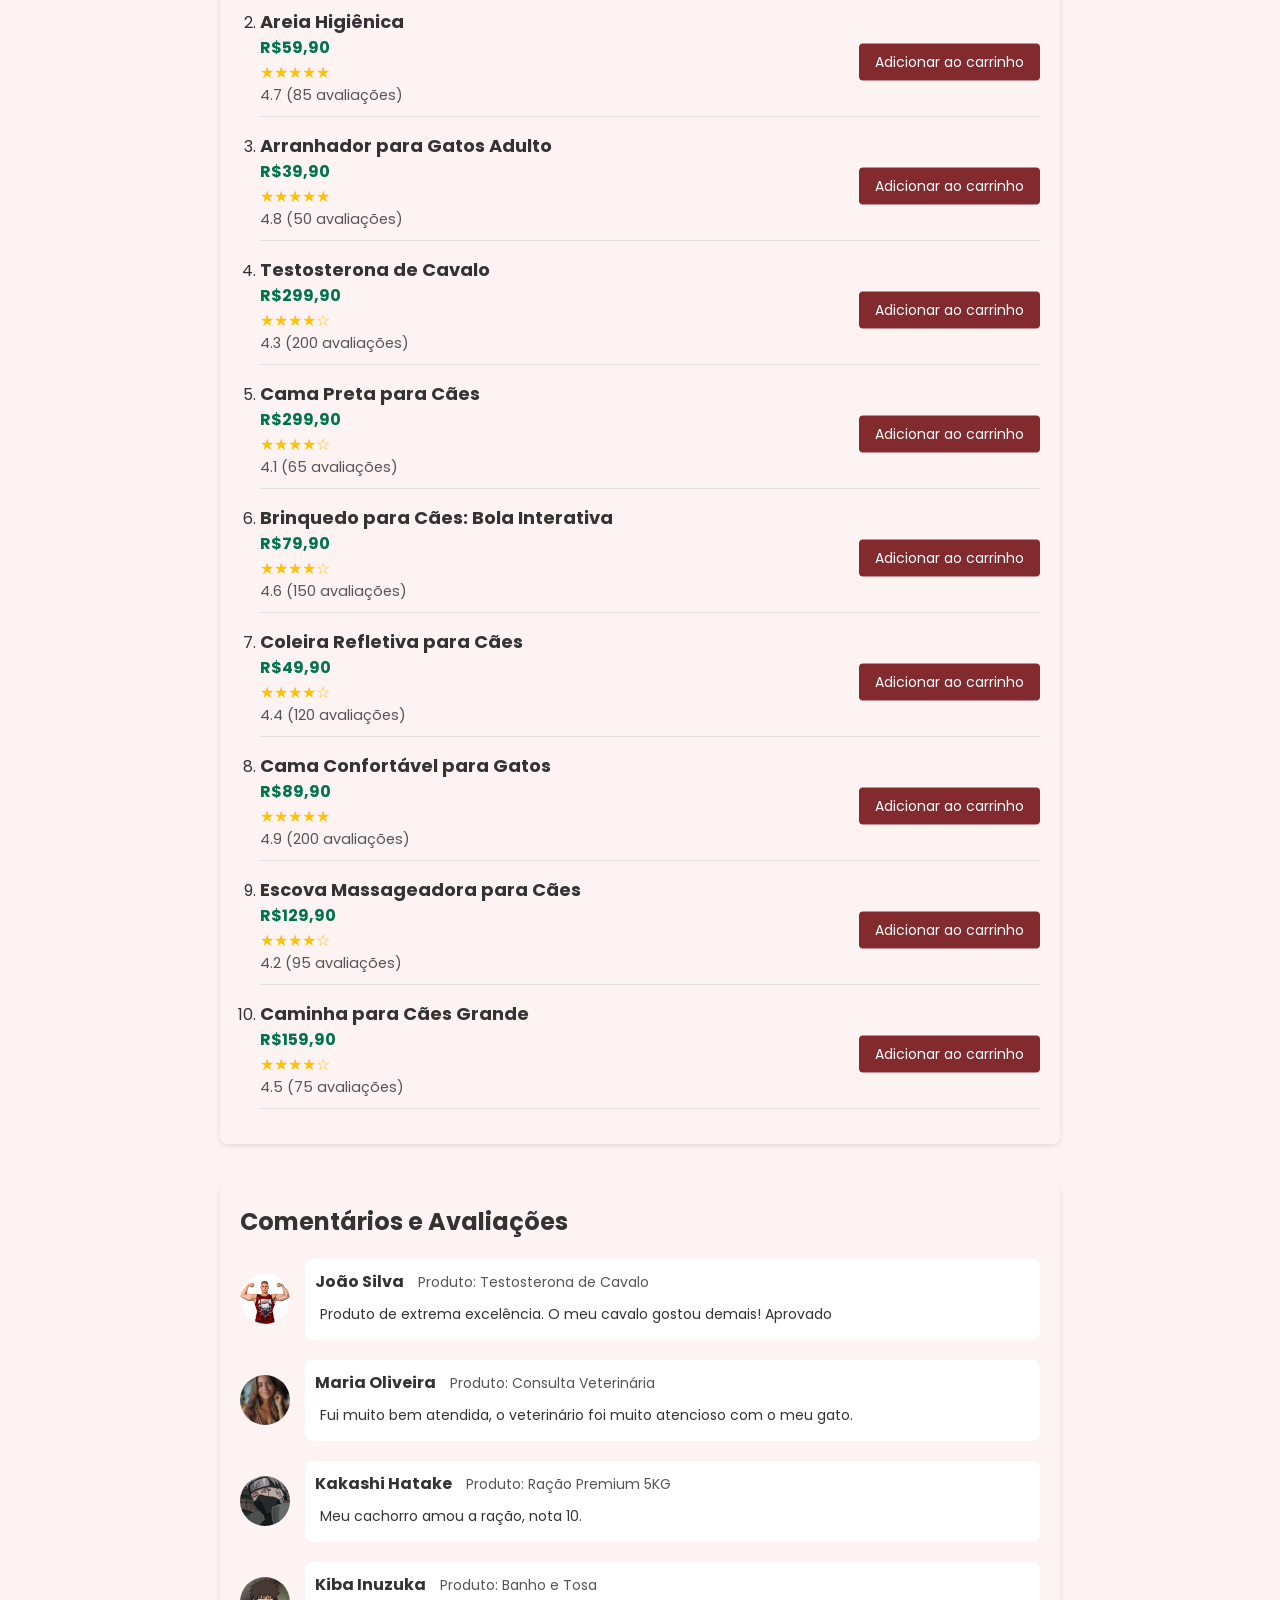
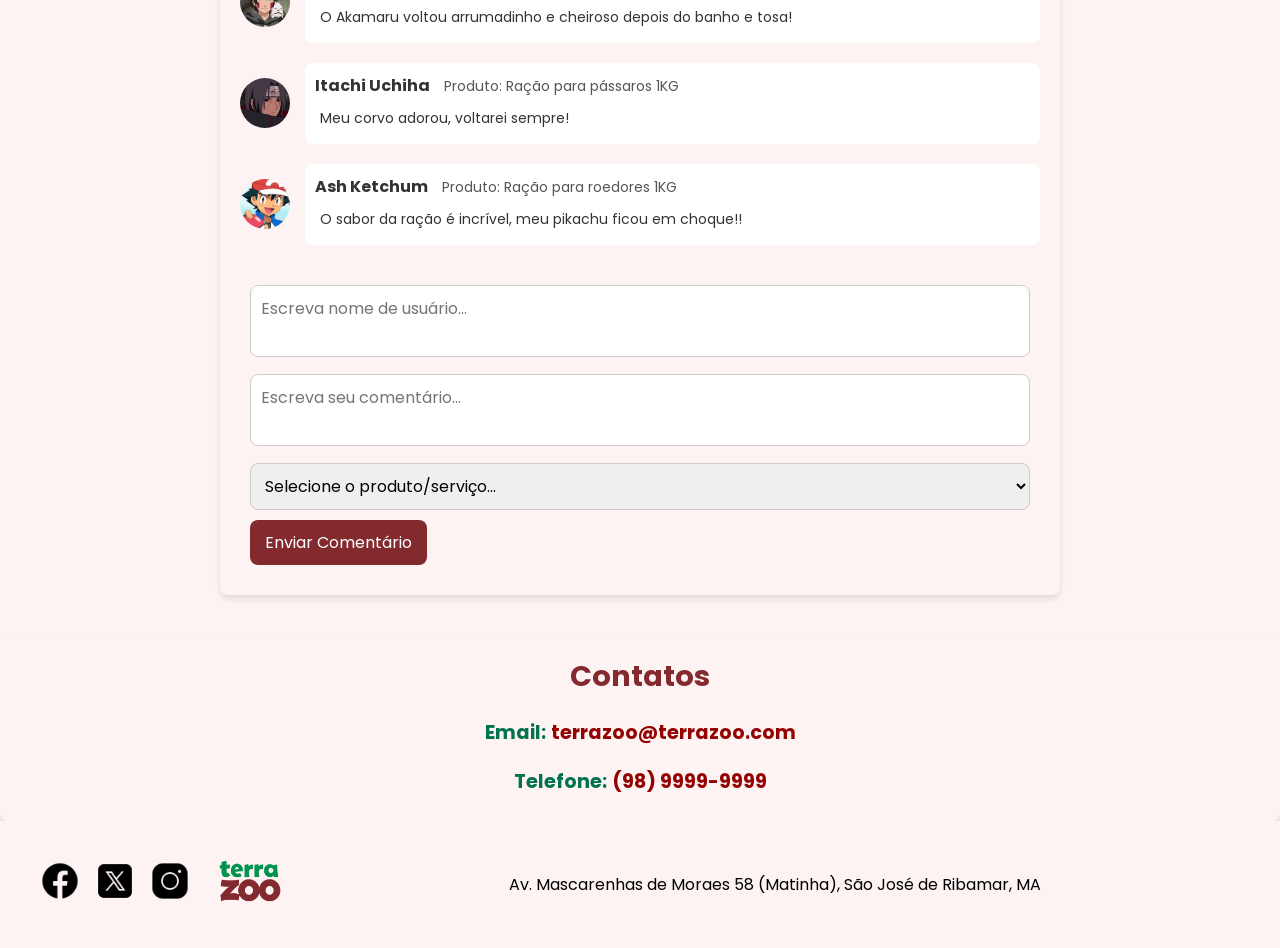
==== commit 9a81fef0: "refact: adicionando caminho absoluto" ====
--- a/src/index.html
+++ b/src/index.html
@@ -5,12 +5,12 @@
     <meta name="viewport" content="width=device-width, initial-scale=1.0">
     <title>Terra Zoo</title>
     <link href="https://fonts.googleapis.com/css2?family=Poppins:wght@400;600&display=swap" rel="stylesheet">
-    <link rel="stylesheet" href="../assets/style.css">
+    <link rel="stylesheet" href="/assets/style.css">
 </head>
 <body>
     <header class="header">
         <div>
-            <img src="../assets/logo.png" alt="Logomarca empresa - Terra Zoo">
+            <img src="/assets/logo.png" alt="Logomarca empresa - Terra Zoo">
         </div>
         <div>
             <nav>
@@ -80,9 +80,9 @@
               </div>
           </div>
           <div class="sobre-nos-img">
-              <img src="../assets/equipe.jpg" alt="Equipe de funcionários Terra Zoo">
-              <img src="../assets/TerraZoo_Loja.png" alt="Loja Terra Zoo Vinhais">
-              <img src="../assets/TerraZoo_Loja2.png" alt="Loja Terra Zoo São Francisco">
+              <img src="/assets/equipe.jpg" alt="Equipe de funcionários Terra Zoo">
+              <img src="/assets/TerraZoo_Loja.png" alt="Loja Terra Zoo Vinhais">
+              <img src="/assets/TerraZoo_Loja2.png" alt="Loja Terra Zoo São Francisco">
           </div>
       </section>
       
@@ -92,52 +92,52 @@
                 <h2 class="text-produtos">Para quem vendemos</h2>
                 <div class="catalog" id="catalog">
                   <div class="product">
-                    <img src="../assets/Foto_Cachorro.jpg" alt="Cachorros">
+                    <img src="/assets/Foto_Cachorro.jpg" alt="Cachorros">
                     <p class="product-name">Cachorros</p>
                     <button class="view-product-btn">Ver Produto</button>
                   </div>
                   <div class="product">
-                    <img src="../assets/Foto_Gato.png" alt="Gatos">
+                    <img src="/assets/Foto_Gato.png" alt="Gatos">
                     <p class="product-name">Gatos</p>
                     <button class="view-product-btn">Ver Produto</button>
                   </div>
                   <div class="product">
-                    <img src="../assets/Foto_Passaro.webp"alt="Pássaros">
+                    <img src="/assets/Foto_Passaro.webp"alt="Pássaros">
                     <p class="product-name">Pássaros</p>
                     <button class="view-product-btn">Ver Produto</button>
                   </div>
                   <div class="product">
-                    <img src="../assets/Foto_Peixe.avif" alt="Peixes">
+                    <img src="/assets/Foto_Peixe.avif" alt="Peixes">
                     <p class="product-name">Peixes</p>
                     <button class="view-product-btn">Ver Produto</button>
                   </div>
                   <div class="product">
-                    <img src="../assets/Foto_Coelho.avif" alt="Coelhos">
+                    <img src="/assets/Foto_Coelho.avif" alt="Coelhos">
                     <p class="product-name">Coelhos</p>
                     <button class="view-product-btn">Ver Produto</button>
                   </div>
                   <div class="product">
-                    <img src="../assets/Foto_Tartaruga.jpg" alt="Tartarugas">
+                    <img src="/assets/Foto_Tartaruga.jpg" alt="Tartarugas">
                     <p class="product-name">Tartarugas</p>
                     <button class="view-product-btn">Ver Produto</button>
                   </div>
                   <div class="product">
-                    <img src="../assets/Foto_Cavalo.jpg" alt="Equinos">
+                    <img src="/assets/Foto_Cavalo.jpg" alt="Equinos">
                     <p class="product-name">Equinos</p>
                     <button class="view-product-btn">Ver Produto</button>
                   </div>
                   <div class="product">
-                    <img src="../assets/Foto_Hamster.jpg" alt="Roedores">
+                    <img src="/assets/Foto_Hamster.jpg" alt="Roedores">
                     <p class="product-name">Roedores</p>
                     <button class="view-product-btn">Ver Produto</button>
                   </div>
                   <div class="product">
-                    <img src="../assets/Foto_Gado.jpg" alt="Bovinos">
+                    <img src="/assets/Foto_Gado.jpg" alt="Bovinos">
                     <p class="product-name">Bovinos</p>
                     <button class="view-product-btn">Ver Produto</button>
                   </div>
                   <div class="product">
-                    <img src="../assets/Foto_Ovinos.jpg" alt="Ovinos">
+                    <img src="/assets/Foto_Ovinos.jpg" alt="Ovinos">
                     <p class="product-name">Ovinos</p>
                     <button class="view-product-btn">Ver Produto</button>
                   </div>
@@ -272,7 +272,7 @@
             <!-- Comentários Existentes -->
             <div id="comments-container">
               <div class="comment">
-                <img src="../assets/Foto_Maromba.webp" alt="Usuário">
+                <img src="/assets/Foto_Maromba.webp" alt="Usuário">
                 <div class="comment-details">
                   <h4>João Silva</h4>
                   <span>Produto: Testosterona de Cavalo</span>
@@ -281,7 +281,7 @@
               </div>
         
               <div class="comment">
-                <img src="../assets/Foto_Mulher.avif" alt="Usuário">
+                <img src="/assets/Foto_Mulher.avif" alt="Usuário">
                 <div class="comment-details">
                   <h4>Maria Oliveira</h4>
                   <span>Produto: Consulta Veterinária</span>
@@ -290,7 +290,7 @@
               </div>
 
               <div class="comment">
-                <img src="../assets/Foto_Kakashi.jpg" alt="Usuário">
+                <img src="/assets/Foto_Kakashi.jpg" alt="Usuário">
                 <div class="comment-details">
                   <h4>Kakashi Hatake</h4>
                   <span>Produto: Ração Premium 5KG</span>
@@ -299,7 +299,7 @@
               </div>
 
               <div class="comment">
-                <img src="../assets/Foto_Kiba.jpg" alt="Usuário">
+                <img src="/assets/Foto_Kiba.jpg" alt="Usuário">
                 <div class="comment-details">
                   <h4>Kiba Inuzuka</h4>
                   <span>Produto: Banho e Tosa</span>
@@ -308,7 +308,7 @@
               </div>
 
               <div class="comment">
-                <img src="../assets/Foto_Itachi.jpg" alt="Usuário">
+                <img src="/assets/Foto_Itachi.jpg" alt="Usuário">
                 <div class="comment-details">
                   <h4>Itachi Uchiha</h4>
                   <span>Produto: Ração para pássaros 1KG</span>
@@ -317,7 +317,7 @@
               </div>
 
               <div class="comment">
-                <img src="../assets/Foto_Ash.jpg" alt="Usuário">
+                <img src="/assets/Foto_Ash.jpg" alt="Usuário">
                 <div class="comment-details">
                   <h4>Ash Ketchum</h4>
                   <span>Produto: Ração para roedores 1KG</span>
@@ -354,18 +354,18 @@
             <div class="footer-content">
                 <div class="social-icons">
                     <a href="https://facebook.com" target="_blank" aria-label="Facebook">
-                        <img src="../assets/logo_facebook.png" alt="Facebook">
+                        <img src="/assets/logo_facebook.png" alt="Facebook">
                     </a>
                     <a href="https://twitter.com" target="_blank" aria-label="Twitter">
-                        <img src="../assets/logo_x.png" alt="Twitter">
+                        <img src="/assets/logo_x.png" alt="Twitter">
                     </a>
                     <a href="https://instagram.com" target="_blank" aria-label="Instagram">
-                        <img src="../assets/logo_Insta.png" alt="Instagram">
+                        <img src="/assets/logo_Insta.png" alt="Instagram">
                     </a>
                 </div>
         
                 <div class="footer-logo">
-                    <img src="../assets/logo.png" alt="Terra Zoo Logo">
+                    <img src="/assets/logo.png" alt="Terra Zoo Logo">
                 </div>
         
                 <address class="footer-address">
@@ -373,7 +373,7 @@
                 </address>
             </div>
         </footer>
-        <script src="../scripts/script.js"></script>
+        <script src="/scripts/script.js"></script>
     </main>
 
 </body>
--- a/assets/style.css
+++ b/assets/style.css
@@ -575,18 +575,53 @@
     flex: 1;
     font-style: normal;
 }
+
 @media (max-width: 768px) {
-    .footer-content {
-        flex-direction: column;
-        text-align: center;
-    }
-
-    .social-icons {
-        justify-content: center;
-    }
-
-    .footer-address {
-        font-size: 14px;
-        margin-top: 10px;
-    }
-}
+  /* Alterações para telas pequenas */
+  .header {
+      flex-direction: column;
+      padding: 10px;
+  }
+
+  .btn-padrao, .btn-header {
+      font-size: 14px;
+  }
+
+  .presentation-section {
+      height: auto;
+      padding: 20px;
+      padding-top: 120px; /* Ajuste o valor conforme necessário para compensar a altura do header */
+  }
+
+  .content {
+      max-width: 90%;
+  }
+
+  .sobre-nos {
+      flex-direction: column;
+  }
+
+  .catalog {
+      flex-direction: column;
+  }
+
+  .product {
+      width: 100%;
+      margin-bottom: 20px;
+  }
+
+  .footer-content {
+      flex-direction: column;
+      text-align: center;
+  }
+
+  .footer-address {
+      font-size: 14px;
+      margin-top: 10px;
+  }
+
+  /* Remover os botões de navegação com setas em telas pequenas */
+  .navigation {
+      display: none;
+  }
+}
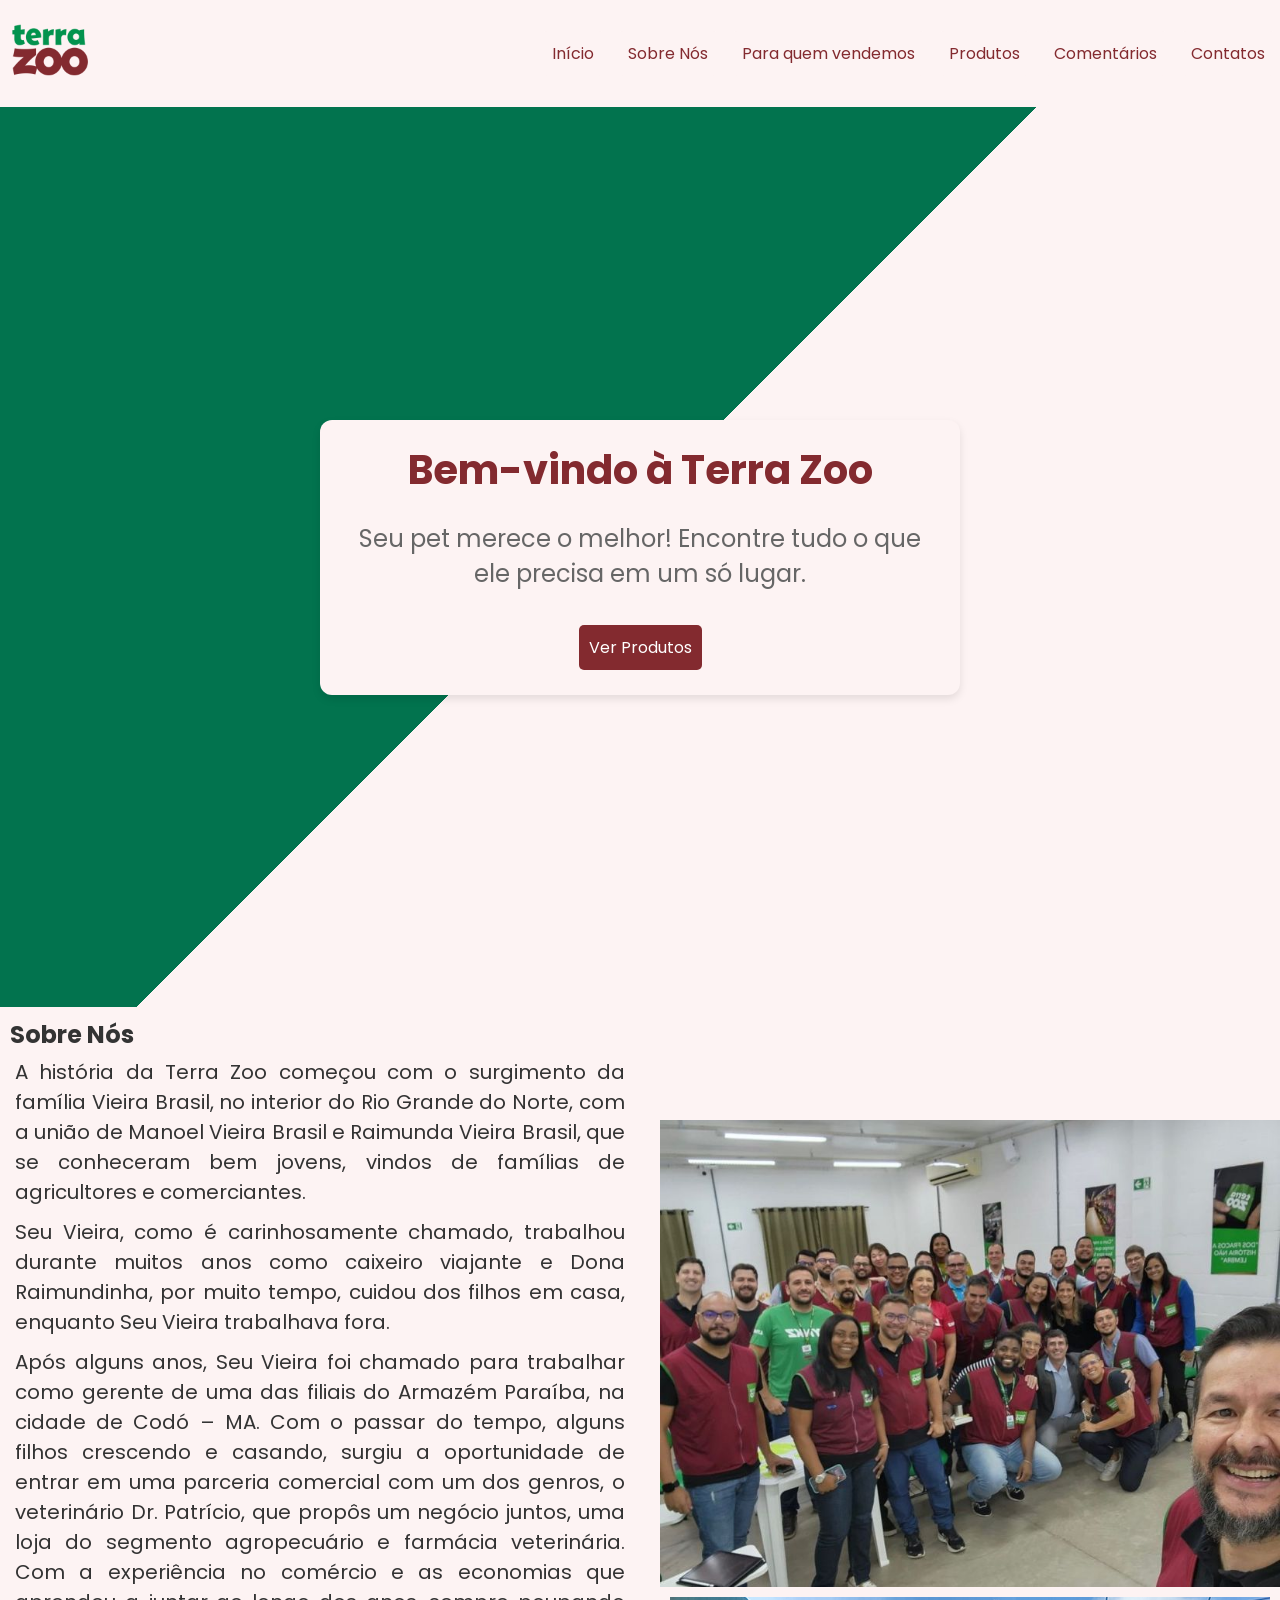
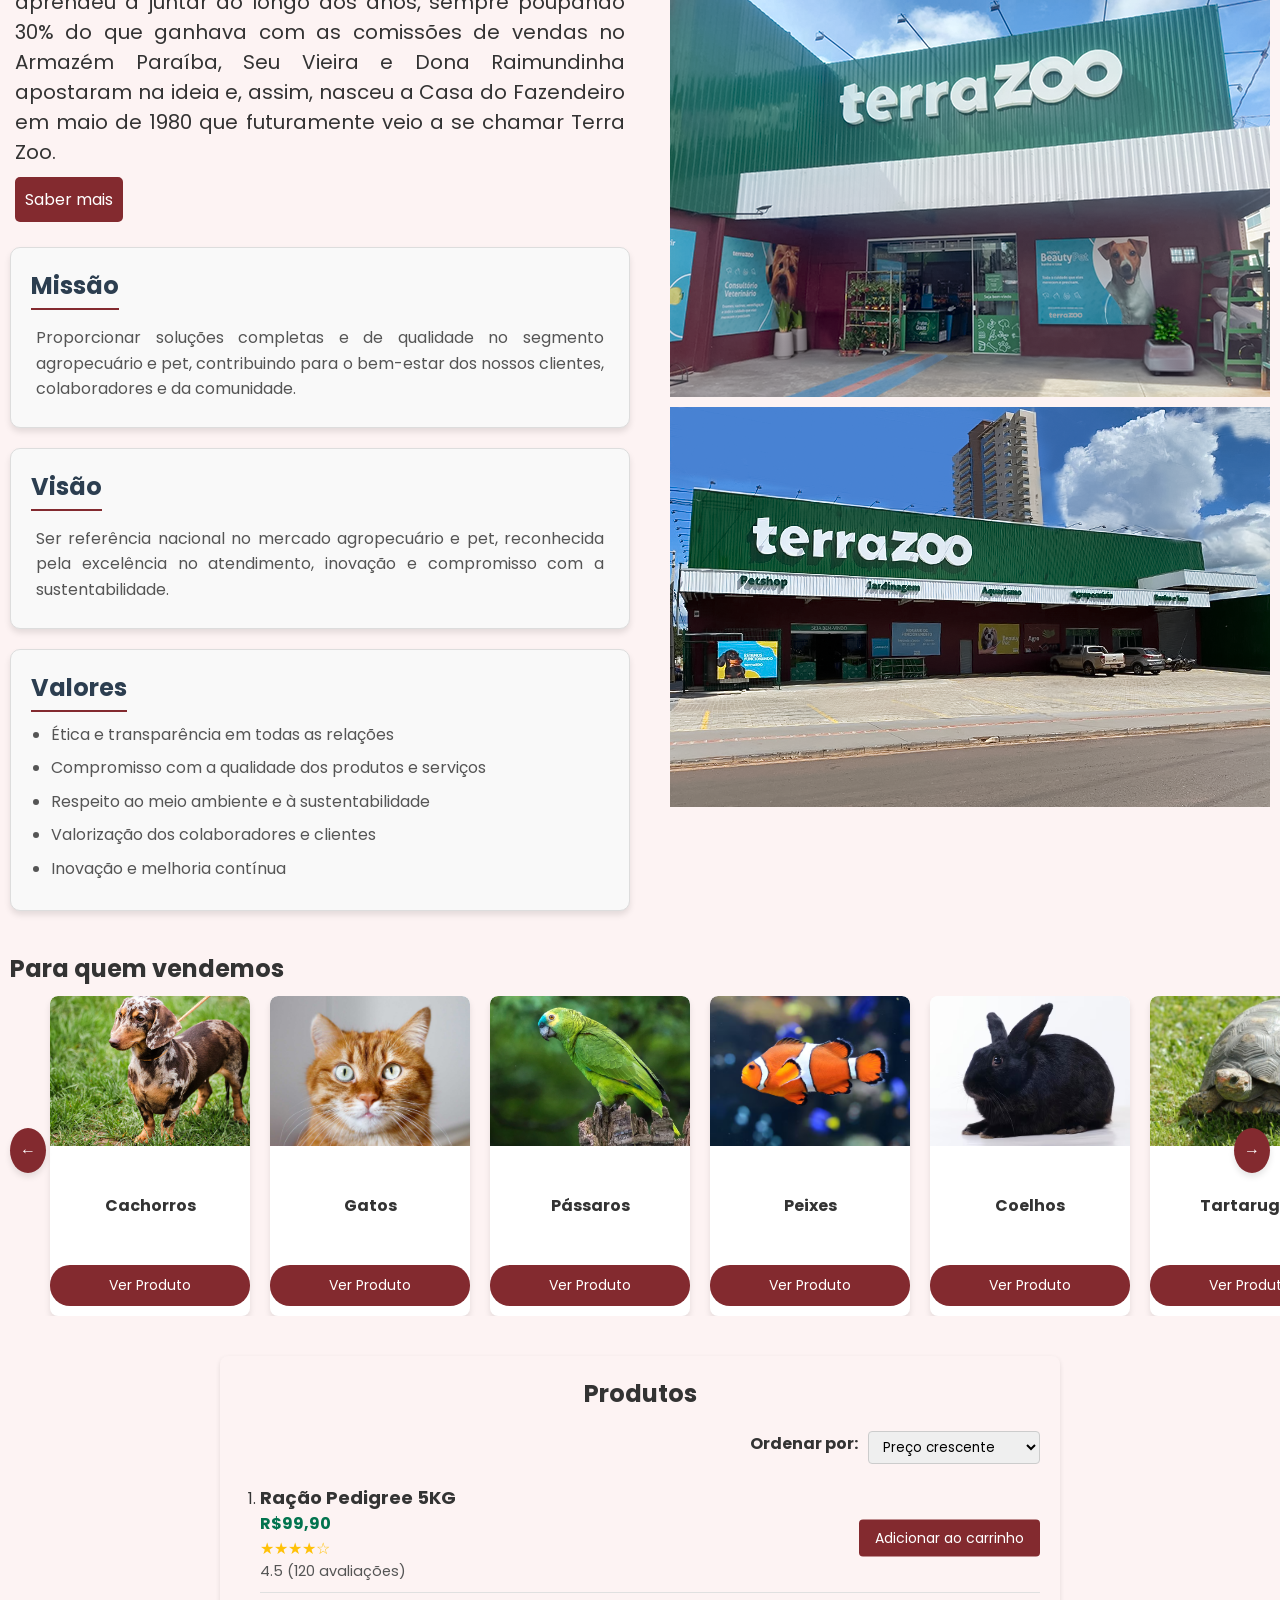
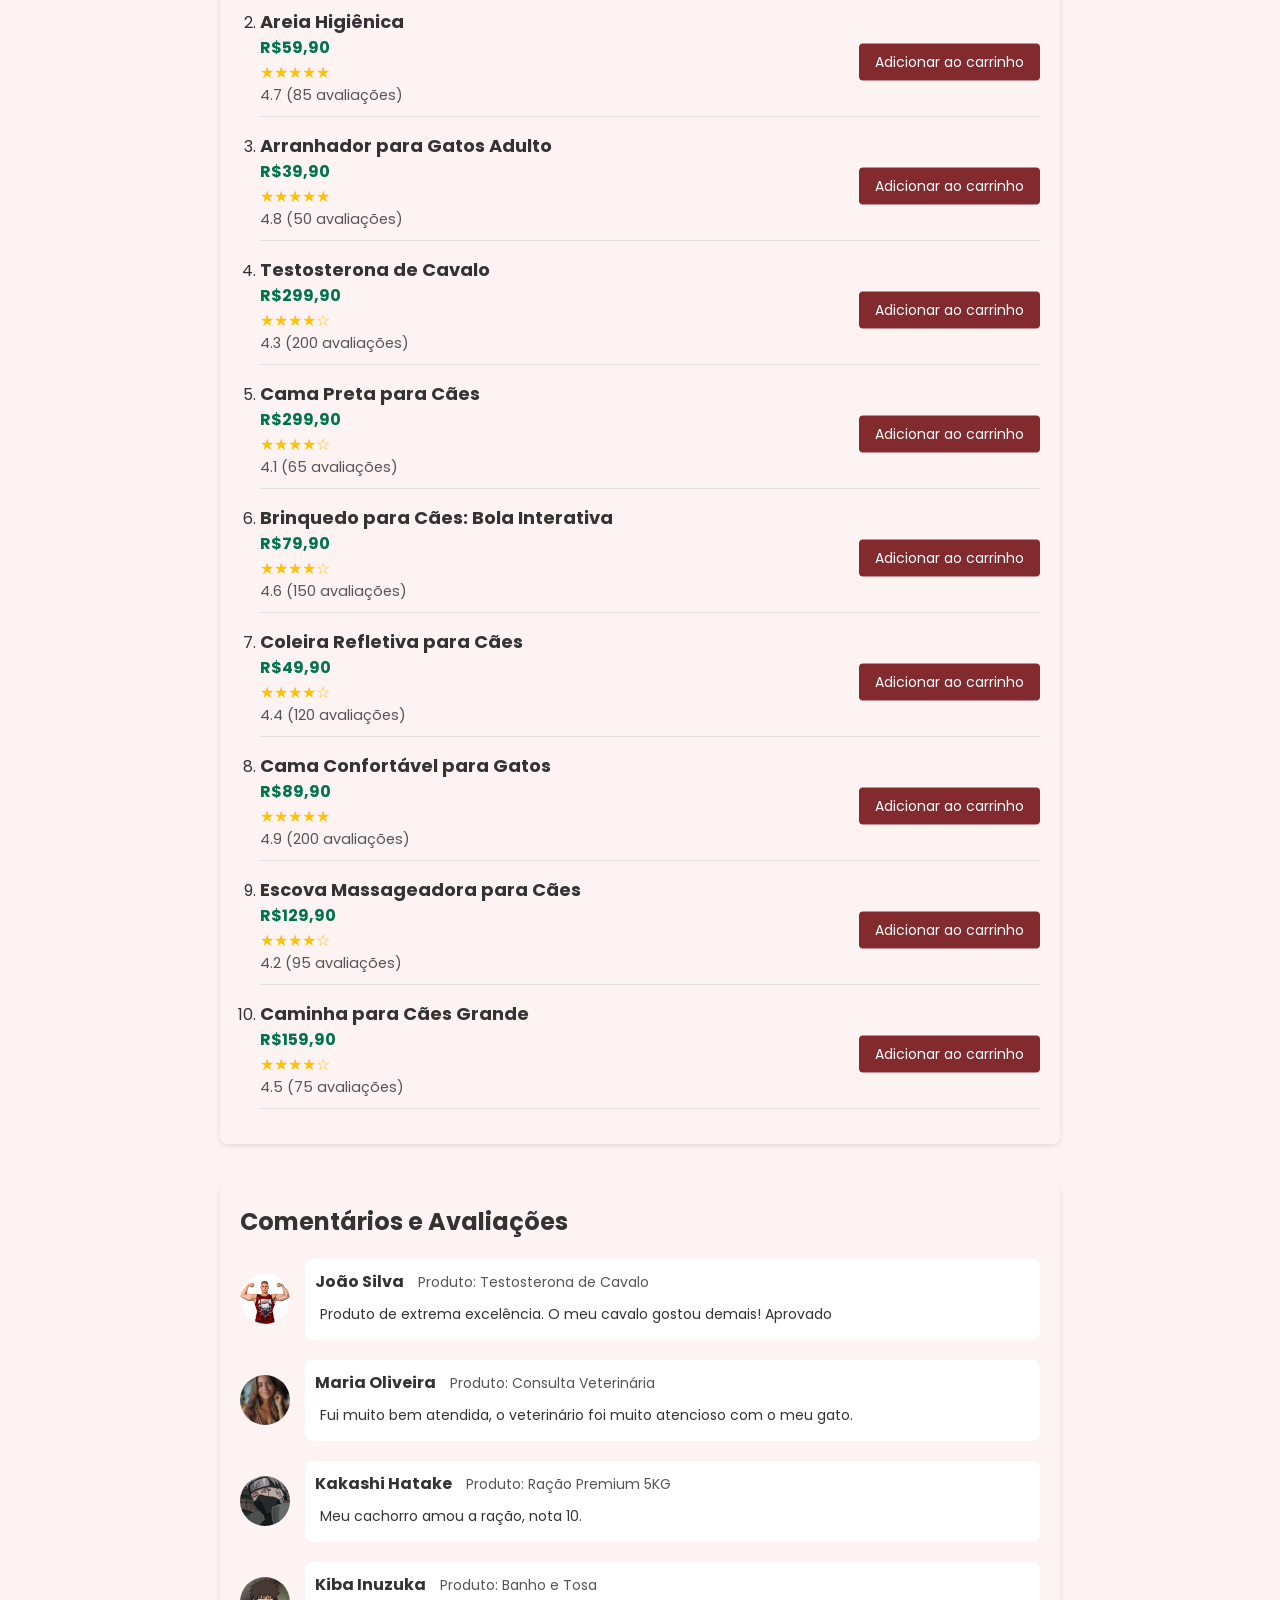
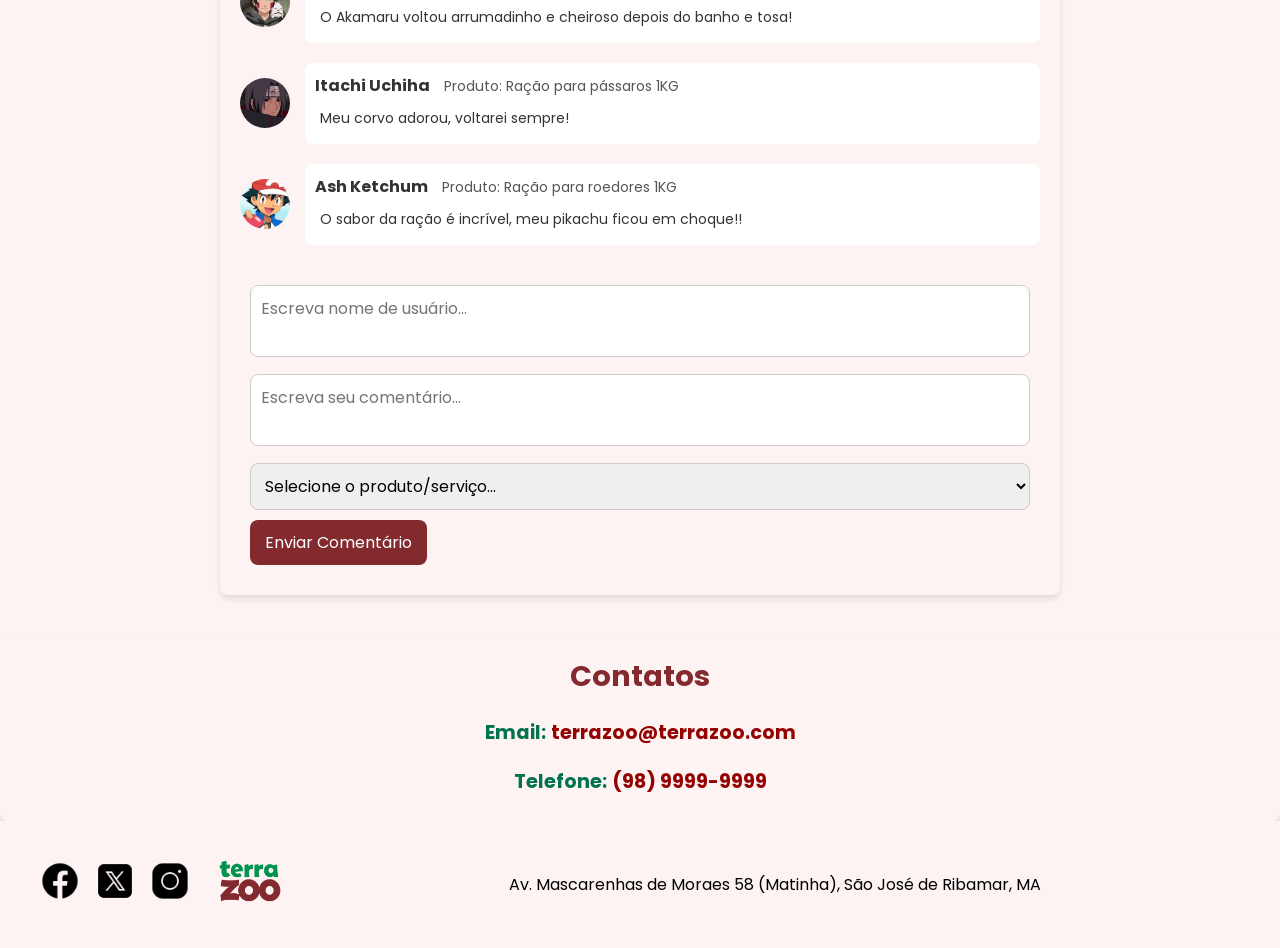
==== commit 0dad69d7: "refact: alterando titulo de botoes" ====
--- a/src/index.html
+++ b/src/index.html
@@ -5,19 +5,19 @@
     <meta name="viewport" content="width=device-width, initial-scale=1.0">
     <title>Terra Zoo</title>
     <link href="https://fonts.googleapis.com/css2?family=Poppins:wght@400;600&display=swap" rel="stylesheet">
-    <link rel="stylesheet" href="/assets/style.css">
+    <link rel="stylesheet" href="../assets/style.css">
 </head>
 <body>
     <header class="header">
         <div>
-            <img src="/assets/logo.png" alt="Logomarca empresa - Terra Zoo">
+            <img src="../assets/logo.png" alt="Logomarca empresa - Terra Zoo">
         </div>
         <div>
             <nav>
                 <button onclick="scrollToElement('presentation-section')" class="btn-header">Início</button>
                 <button onclick="scrollToElement('sobre-section')" class="btn-header">Sobre Nós</button>
-                <button onclick="scrollToElement('catalog-section')" class="btn-header">Produtos</button>
-                <button onclick="scrollToElement('product-section')" class="btn-header">Mais Vendidos</button>
+                <button onclick="scrollToElement('catalog-section')" class="btn-header">Para quem vendemos</button>
+                <button onclick="scrollToElement('product-section')" class="btn-header">Produtos</button>
                 <button onclick="scrollToElement('comments-section')" class="btn-header">Comentários</button>
                 <button onclick="scrollToElement('contact-section')" class="btn-header">Contatos</button>
             </nav>
@@ -80,9 +80,9 @@
               </div>
           </div>
           <div class="sobre-nos-img">
-              <img src="/assets/equipe.jpg" alt="Equipe de funcionários Terra Zoo">
-              <img src="/assets/TerraZoo_Loja.png" alt="Loja Terra Zoo Vinhais">
-              <img src="/assets/TerraZoo_Loja2.png" alt="Loja Terra Zoo São Francisco">
+              <img src="../assets/equipe.jpg" alt="Equipe de funcionários Terra Zoo">
+              <img src="../assets/TerraZoo_Loja.png" alt="Loja Terra Zoo Vinhais">
+              <img src="../assets/TerraZoo_Loja2.png" alt="Loja Terra Zoo São Francisco">
           </div>
       </section>
       
@@ -92,52 +92,52 @@
                 <h2 class="text-produtos">Para quem vendemos</h2>
                 <div class="catalog" id="catalog">
                   <div class="product">
-                    <img src="/assets/Foto_Cachorro.jpg" alt="Cachorros">
+                    <img src="../assets/Foto_Cachorro.jpg" alt="Cachorros">
                     <p class="product-name">Cachorros</p>
                     <button class="view-product-btn">Ver Produto</button>
                   </div>
                   <div class="product">
-                    <img src="/assets/Foto_Gato.png" alt="Gatos">
+                    <img src="../assets/Foto_Gato.png" alt="Gatos">
                     <p class="product-name">Gatos</p>
                     <button class="view-product-btn">Ver Produto</button>
                   </div>
                   <div class="product">
-                    <img src="/assets/Foto_Passaro.webp"alt="Pássaros">
+                    <img src="../assets/Foto_Passaro.webp"alt="Pássaros">
                     <p class="product-name">Pássaros</p>
                     <button class="view-product-btn">Ver Produto</button>
                   </div>
                   <div class="product">
-                    <img src="/assets/Foto_Peixe.avif" alt="Peixes">
+                    <img src="../assets/Foto_Peixe.avif" alt="Peixes">
                     <p class="product-name">Peixes</p>
                     <button class="view-product-btn">Ver Produto</button>
                   </div>
                   <div class="product">
-                    <img src="/assets/Foto_Coelho.avif" alt="Coelhos">
+                    <img src="../assets/Foto_Coelho.avif" alt="Coelhos">
                     <p class="product-name">Coelhos</p>
                     <button class="view-product-btn">Ver Produto</button>
                   </div>
                   <div class="product">
-                    <img src="/assets/Foto_Tartaruga.jpg" alt="Tartarugas">
+                    <img src="../assets/Foto_Tartaruga.jpg" alt="Tartarugas">
                     <p class="product-name">Tartarugas</p>
                     <button class="view-product-btn">Ver Produto</button>
                   </div>
                   <div class="product">
-                    <img src="/assets/Foto_Cavalo.jpg" alt="Equinos">
+                    <img src="../assets/Foto_Cavalo.jpg" alt="Equinos">
                     <p class="product-name">Equinos</p>
                     <button class="view-product-btn">Ver Produto</button>
                   </div>
                   <div class="product">
-                    <img src="/assets/Foto_Hamster.jpg" alt="Roedores">
+                    <img src="../assets/Foto_Hamster.jpg" alt="Roedores">
                     <p class="product-name">Roedores</p>
                     <button class="view-product-btn">Ver Produto</button>
                   </div>
                   <div class="product">
-                    <img src="/assets/Foto_Gado.jpg" alt="Bovinos">
+                    <img src="../assets/Foto_Gado.jpg" alt="Bovinos">
                     <p class="product-name">Bovinos</p>
                     <button class="view-product-btn">Ver Produto</button>
                   </div>
                   <div class="product">
-                    <img src="/assets/Foto_Ovinos.jpg" alt="Ovinos">
+                    <img src="../assets/Foto_Ovinos.jpg" alt="Ovinos">
                     <p class="product-name">Ovinos</p>
                     <button class="view-product-btn">Ver Produto</button>
                   </div>
@@ -151,7 +151,7 @@
 
         <section id="product-section">
           <div class="product-list">
-            <h1>Lista de Produtos</h1>
+            <h1>Produtos</h1>
             
             <div class="sort-container">
               <label for="sort-options">Ordenar por:</label>
@@ -170,7 +170,7 @@
                   <div class="stars">★★★★☆</div>
                   <div class="rating">4.5 (120 avaliações)</div>
                 </div>
-                <button class="add-to-cart">Adicionar ao carrinho</button>
+                <button onclick="mensgemDesenvolvimento()"class="add-to-cart">Adicionar ao carrinho</button>
               </li>
               
               <li class="product-item" data-price="59.00" data-rating="4.7">
@@ -180,7 +180,7 @@
                   <div class="stars">★★★★★</div>
                   <div class="rating">4.7 (85 avaliações)</div>
                 </div>
-                <button class="add-to-cart">Adicionar ao carrinho</button>
+                <button onclick="mensgemDesenvolvimento()"class="add-to-cart">Adicionar ao carrinho</button>
               </li>
               
               <li class="product-item" data-price="39.00" data-rating="4.8">
@@ -190,7 +190,7 @@
                   <div class="stars">★★★★★</div>
                   <div class="rating">4.8 (50 avaliações)</div>
                 </div>
-                <button class="add-to-cart">Adicionar ao carrinho</button>
+                <button onclick="mensgemDesenvolvimento()"class="add-to-cart">Adicionar ao carrinho</button>
               </li>
               
               <li class="product-item" data-price="299.90" data-rating="4.3">
@@ -200,7 +200,7 @@
                   <div class="stars">★★★★☆</div>
                   <div class="rating">4.3 (200 avaliações)</div>
                 </div>
-                <button class="add-to-cart">Adicionar ao carrinho</button>
+                <button onclick="mensgemDesenvolvimento()"class="add-to-cart">Adicionar ao carrinho</button>
               </li>
               
               <li class="product-item" data-price="299.90" data-rating="4.1">
@@ -210,7 +210,7 @@
                   <div class="stars">★★★★☆</div>
                   <div class="rating">4.1 (65 avaliações)</div>
                 </div>
-                <button class="add-to-cart">Adicionar ao carrinho</button>
+                <button onclick="mensgemDesenvolvimento()"class="add-to-cart">Adicionar ao carrinho</button>
               </li>
               
               <li class="product-item" data-price="79.90" data-rating="4.6">
@@ -220,7 +220,7 @@
                   <div class="stars">★★★★☆</div>
                   <div class="rating">4.6 (150 avaliações)</div>
                 </div>
-                <button class="add-to-cart">Adicionar ao carrinho</button>
+                <button onclick="mensgemDesenvolvimento()"class="add-to-cart">Adicionar ao carrinho</button>
               </li>
               
               <li class="product-item" data-price="49.90" data-rating="4.4">
@@ -230,7 +230,7 @@
                   <div class="stars">★★★★☆</div>
                   <div class="rating">4.4 (120 avaliações)</div>
                 </div>
-                <button class="add-to-cart">Adicionar ao carrinho</button>
+                <button onclick="mensgemDesenvolvimento()"class="add-to-cart">Adicionar ao carrinho</button>
               </li>
               
               <li class="product-item" data-price="89.90" data-rating="4.9">
@@ -240,7 +240,7 @@
                   <div class="stars">★★★★★</div>
                   <div class="rating">4.9 (200 avaliações)</div>
                 </div>
-                <button class="add-to-cart">Adicionar ao carrinho</button>
+                <button onclick="mensgemDesenvolvimento()"class="add-to-cart">Adicionar ao carrinho</button>
               </li>
               
               <li class="product-item" data-price="129.90" data-rating="4.2">
@@ -250,7 +250,7 @@
                   <div class="stars">★★★★☆</div>
                   <div class="rating">4.2 (95 avaliações)</div>
                 </div>
-                <button class="add-to-cart">Adicionar ao carrinho</button>
+                <button onclick="mensgemDesenvolvimento()"class="add-to-cart">Adicionar ao carrinho</button>
               </li>
               
               <li class="product-item" data-price="159.90" data-rating="4.5">
@@ -260,7 +260,7 @@
                   <div class="stars">★★★★☆</div>
                   <div class="rating">4.5 (75 avaliações)</div>
                 </div>
-                <button class="add-to-cart">Adicionar ao carrinho</button>
+                <button onclick="mensgemDesenvolvimento()"class="add-to-cart">Adicionar ao carrinho</button>
               </li>              
             </ol>
           </div>
@@ -272,7 +272,7 @@
             <!-- Comentários Existentes -->
             <div id="comments-container">
               <div class="comment">
-                <img src="/assets/Foto_Maromba.webp" alt="Usuário">
+                <img src="../assets/Foto_Maromba.webp" alt="Usuário">
                 <div class="comment-details">
                   <h4>João Silva</h4>
                   <span>Produto: Testosterona de Cavalo</span>
@@ -281,7 +281,7 @@
               </div>
         
               <div class="comment">
-                <img src="/assets/Foto_Mulher.avif" alt="Usuário">
+                <img src="../assets/Foto_Mulher.avif" alt="Usuário">
                 <div class="comment-details">
                   <h4>Maria Oliveira</h4>
                   <span>Produto: Consulta Veterinária</span>
@@ -290,7 +290,7 @@
               </div>
 
               <div class="comment">
-                <img src="/assets/Foto_Kakashi.jpg" alt="Usuário">
+                <img src="../assets/Foto_Kakashi.jpg" alt="Usuário">
                 <div class="comment-details">
                   <h4>Kakashi Hatake</h4>
                   <span>Produto: Ração Premium 5KG</span>
@@ -299,7 +299,7 @@
               </div>
 
               <div class="comment">
-                <img src="/assets/Foto_Kiba.jpg" alt="Usuário">
+                <img src="../assets/Foto_Kiba.jpg" alt="Usuário">
                 <div class="comment-details">
                   <h4>Kiba Inuzuka</h4>
                   <span>Produto: Banho e Tosa</span>
@@ -308,7 +308,7 @@
               </div>
 
               <div class="comment">
-                <img src="/assets/Foto_Itachi.jpg" alt="Usuário">
+                <img src="../assets/Foto_Itachi.jpg" alt="Usuário">
                 <div class="comment-details">
                   <h4>Itachi Uchiha</h4>
                   <span>Produto: Ração para pássaros 1KG</span>
@@ -317,7 +317,7 @@
               </div>
 
               <div class="comment">
-                <img src="/assets/Foto_Ash.jpg" alt="Usuário">
+                <img src="../assets/Foto_Ash.jpg" alt="Usuário">
                 <div class="comment-details">
                   <h4>Ash Ketchum</h4>
                   <span>Produto: Ração para roedores 1KG</span>
@@ -354,18 +354,18 @@
             <div class="footer-content">
                 <div class="social-icons">
                     <a href="https://facebook.com" target="_blank" aria-label="Facebook">
-                        <img src="/assets/logo_facebook.png" alt="Facebook">
+                        <img src="../assets/logo_facebook.png" alt="Facebook">
                     </a>
                     <a href="https://twitter.com" target="_blank" aria-label="Twitter">
-                        <img src="/assets/logo_x.png" alt="Twitter">
+                        <img src="../assets/logo_x.png" alt="Twitter">
                     </a>
                     <a href="https://instagram.com" target="_blank" aria-label="Instagram">
-                        <img src="/assets/logo_Insta.png" alt="Instagram">
+                        <img src="../assets/logo_Insta.png" alt="Instagram">
                     </a>
                 </div>
         
                 <div class="footer-logo">
-                    <img src="/assets/logo.png" alt="Terra Zoo Logo">
+                    <img src="../assets/logo.png" alt="Terra Zoo Logo">
                 </div>
         
                 <address class="footer-address">
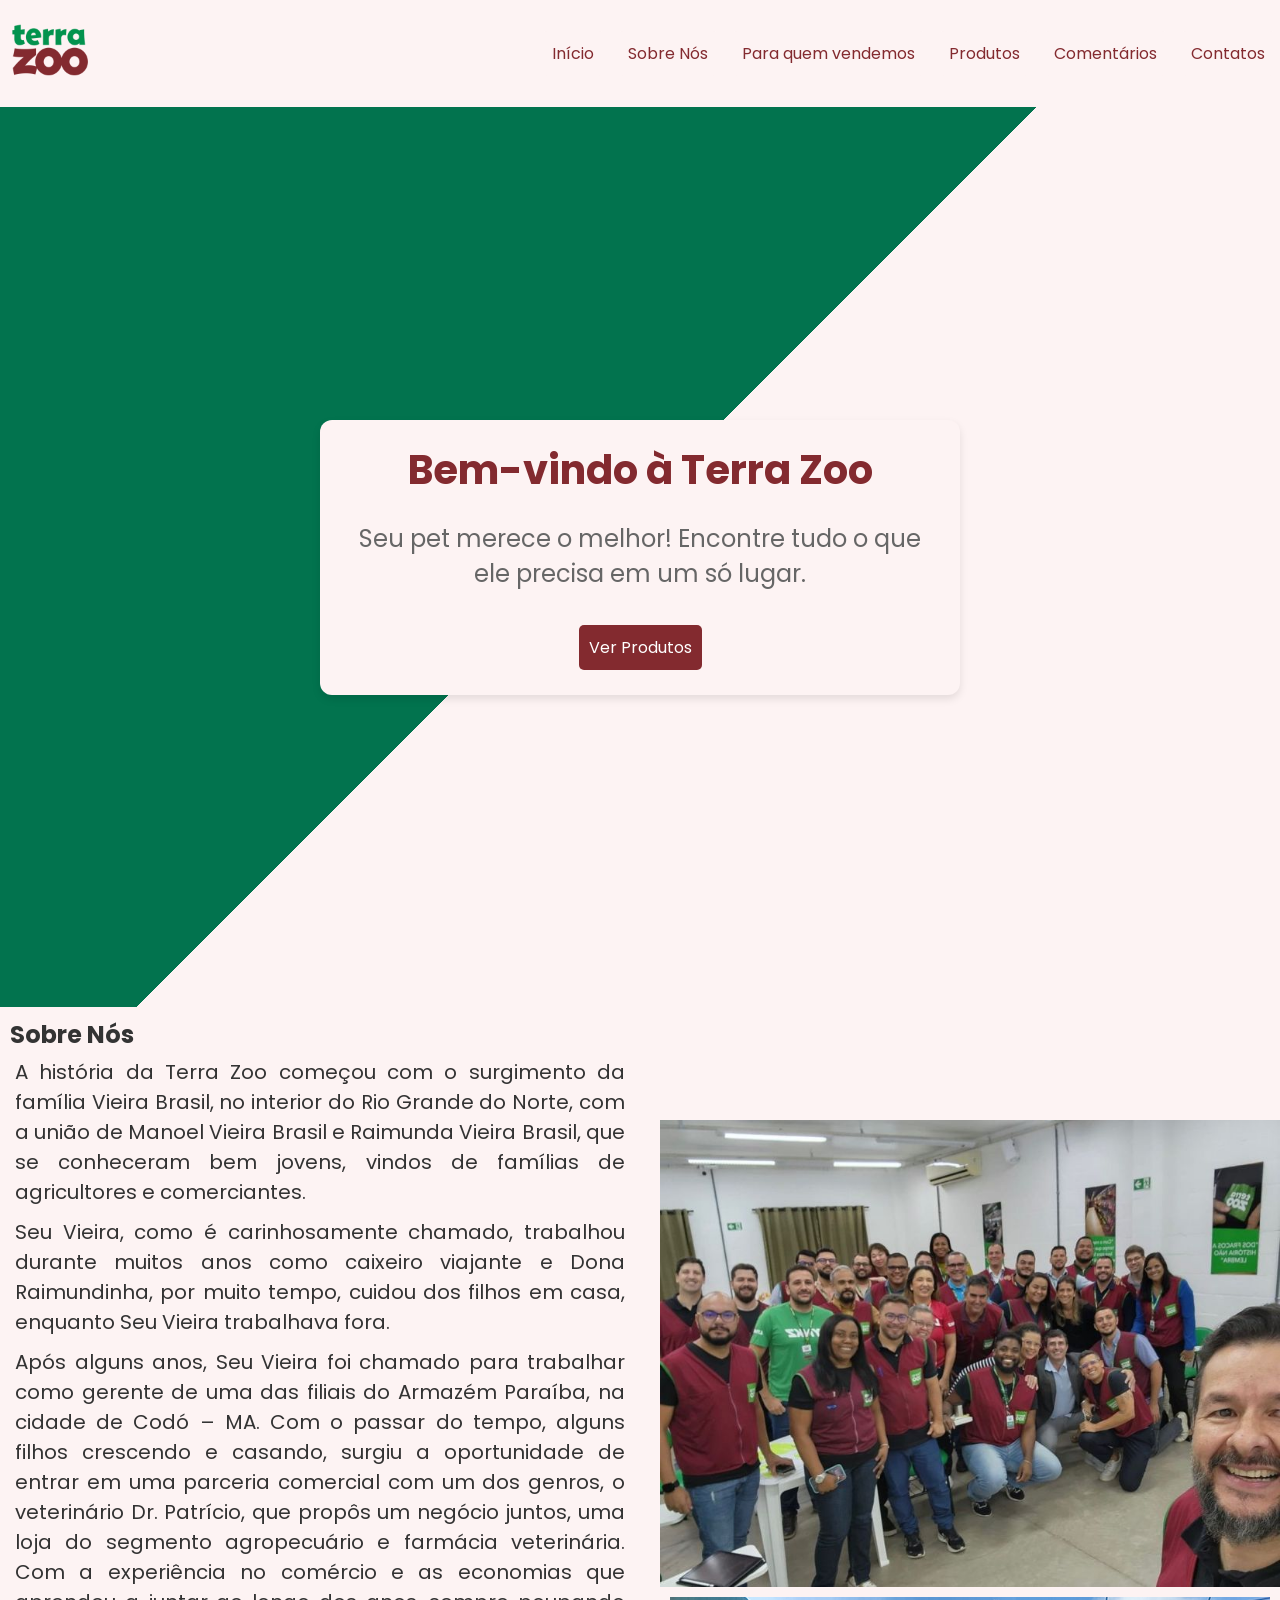
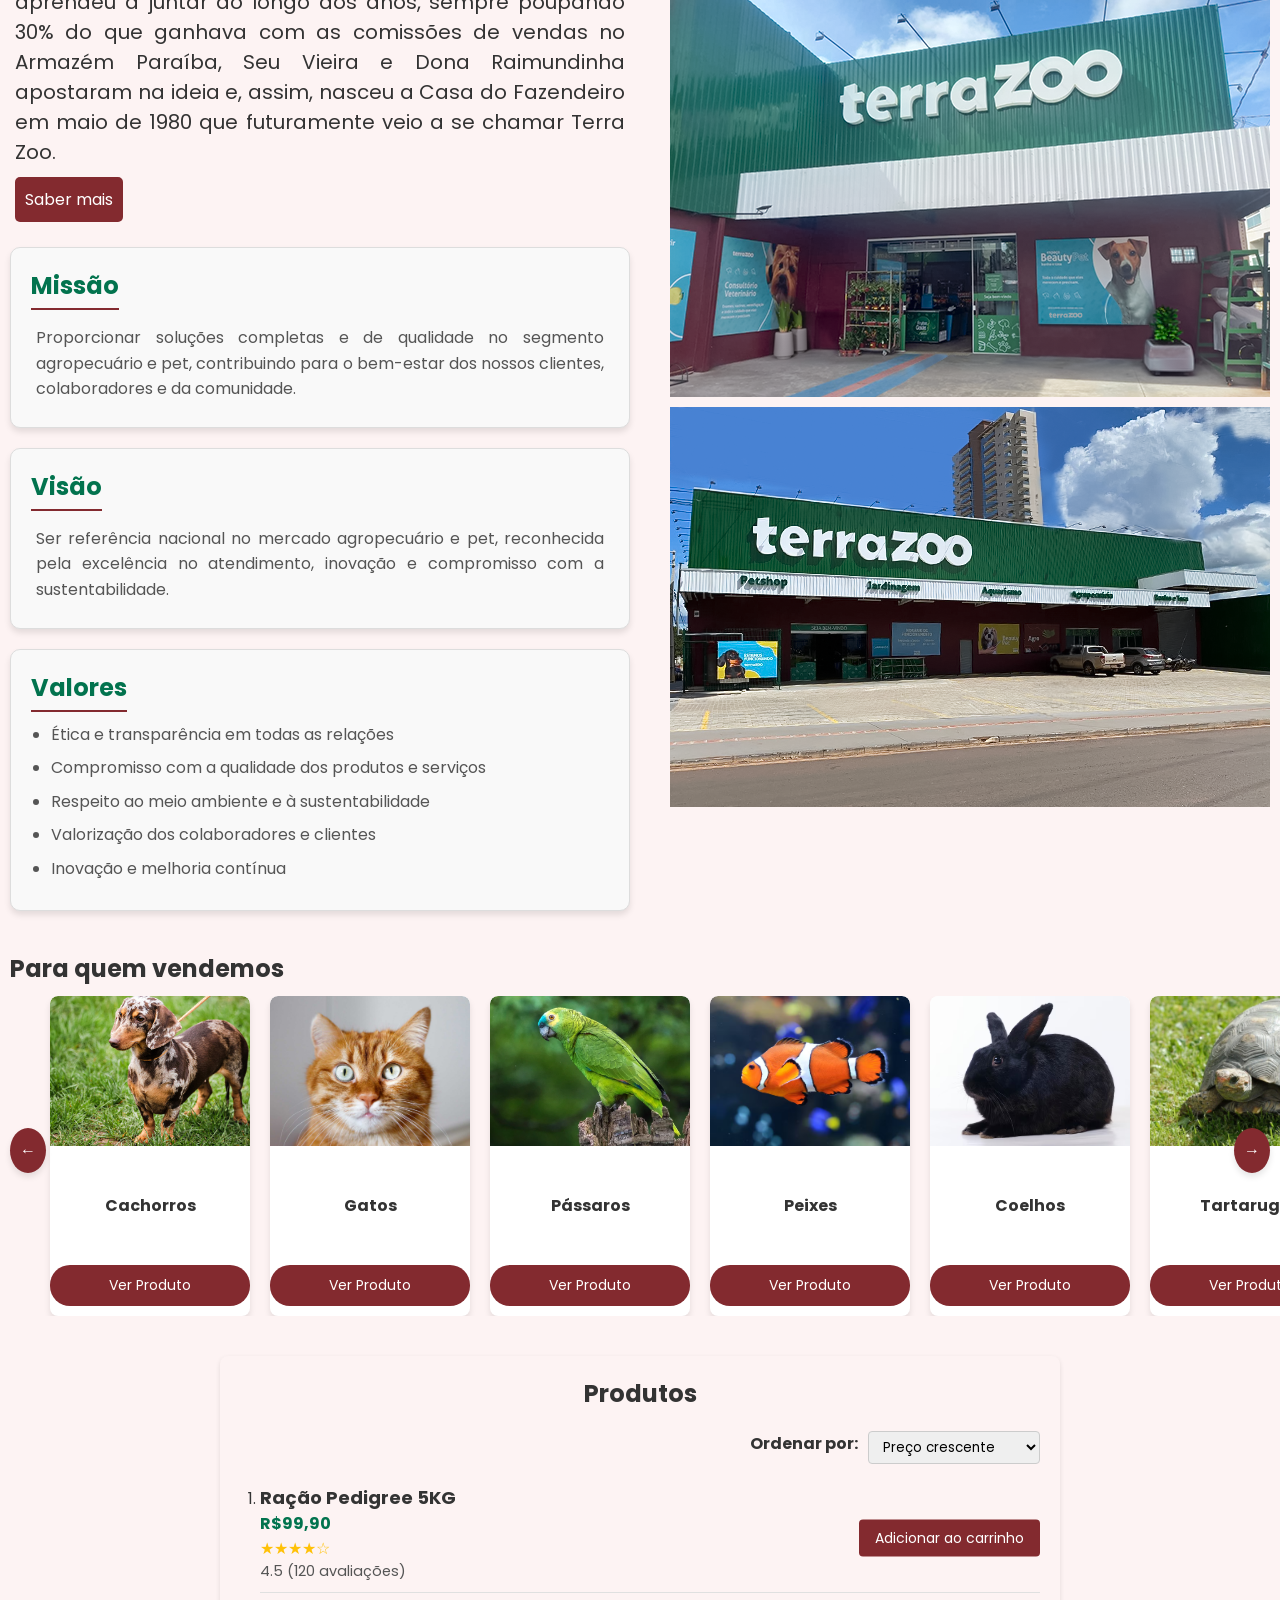
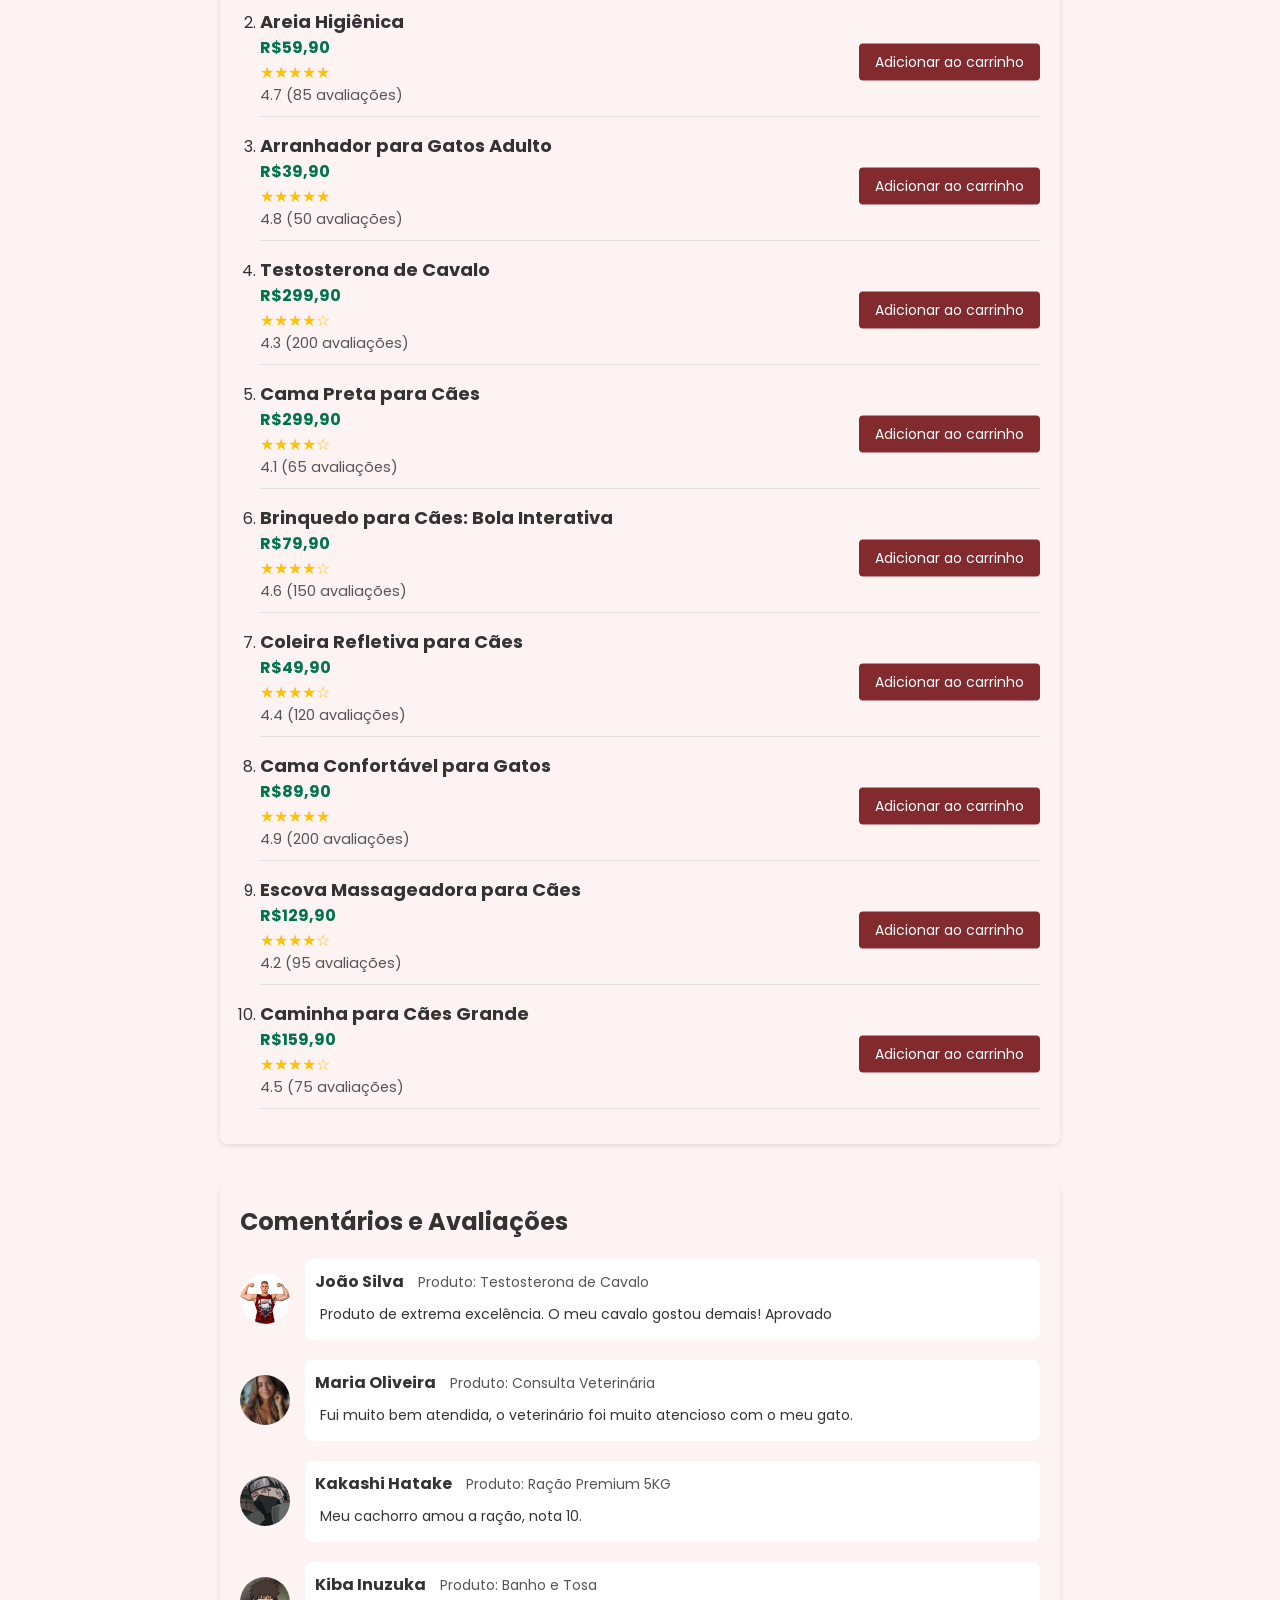
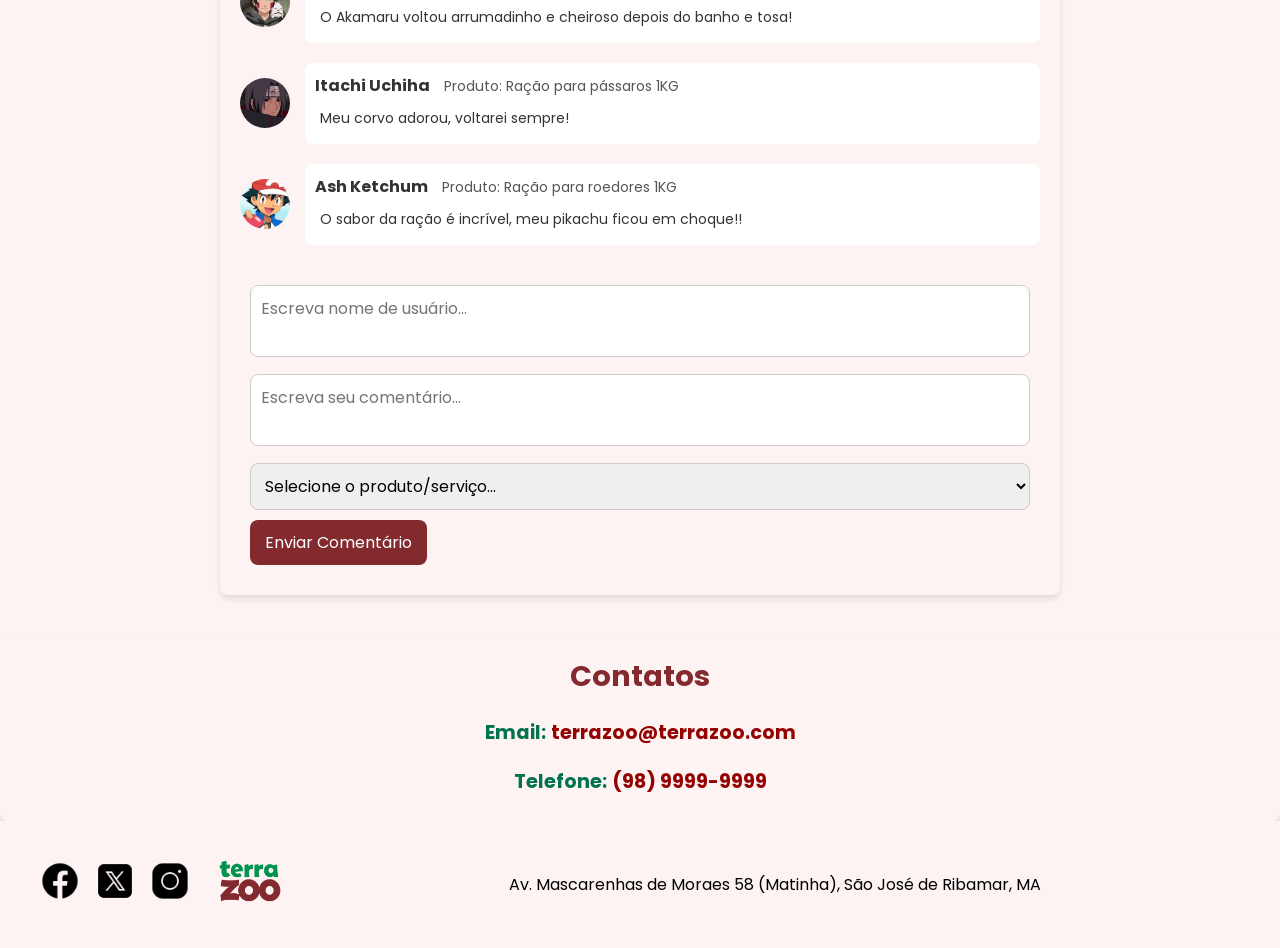
==== commit c64f18c7: "refact: corrigindo caminho relativo script" ====
--- a/src/index.html
+++ b/src/index.html
@@ -373,7 +373,7 @@
                 </address>
             </div>
         </footer>
-        <script src="/scripts/script.js"></script>
+        <script src="../scripts/script.js"></script>
     </main>
 
 </body>
--- a/assets/style.css
+++ b/assets/style.css
@@ -153,7 +153,7 @@
 }
 
 .missao-visao-valores .box h3 {
-  color: #2c3e50;
+  color: var(--secondary-color);
   font-size: 1.5em;
   margin-bottom: 10px;
   border-bottom: 2px solid var(--primary-color);
